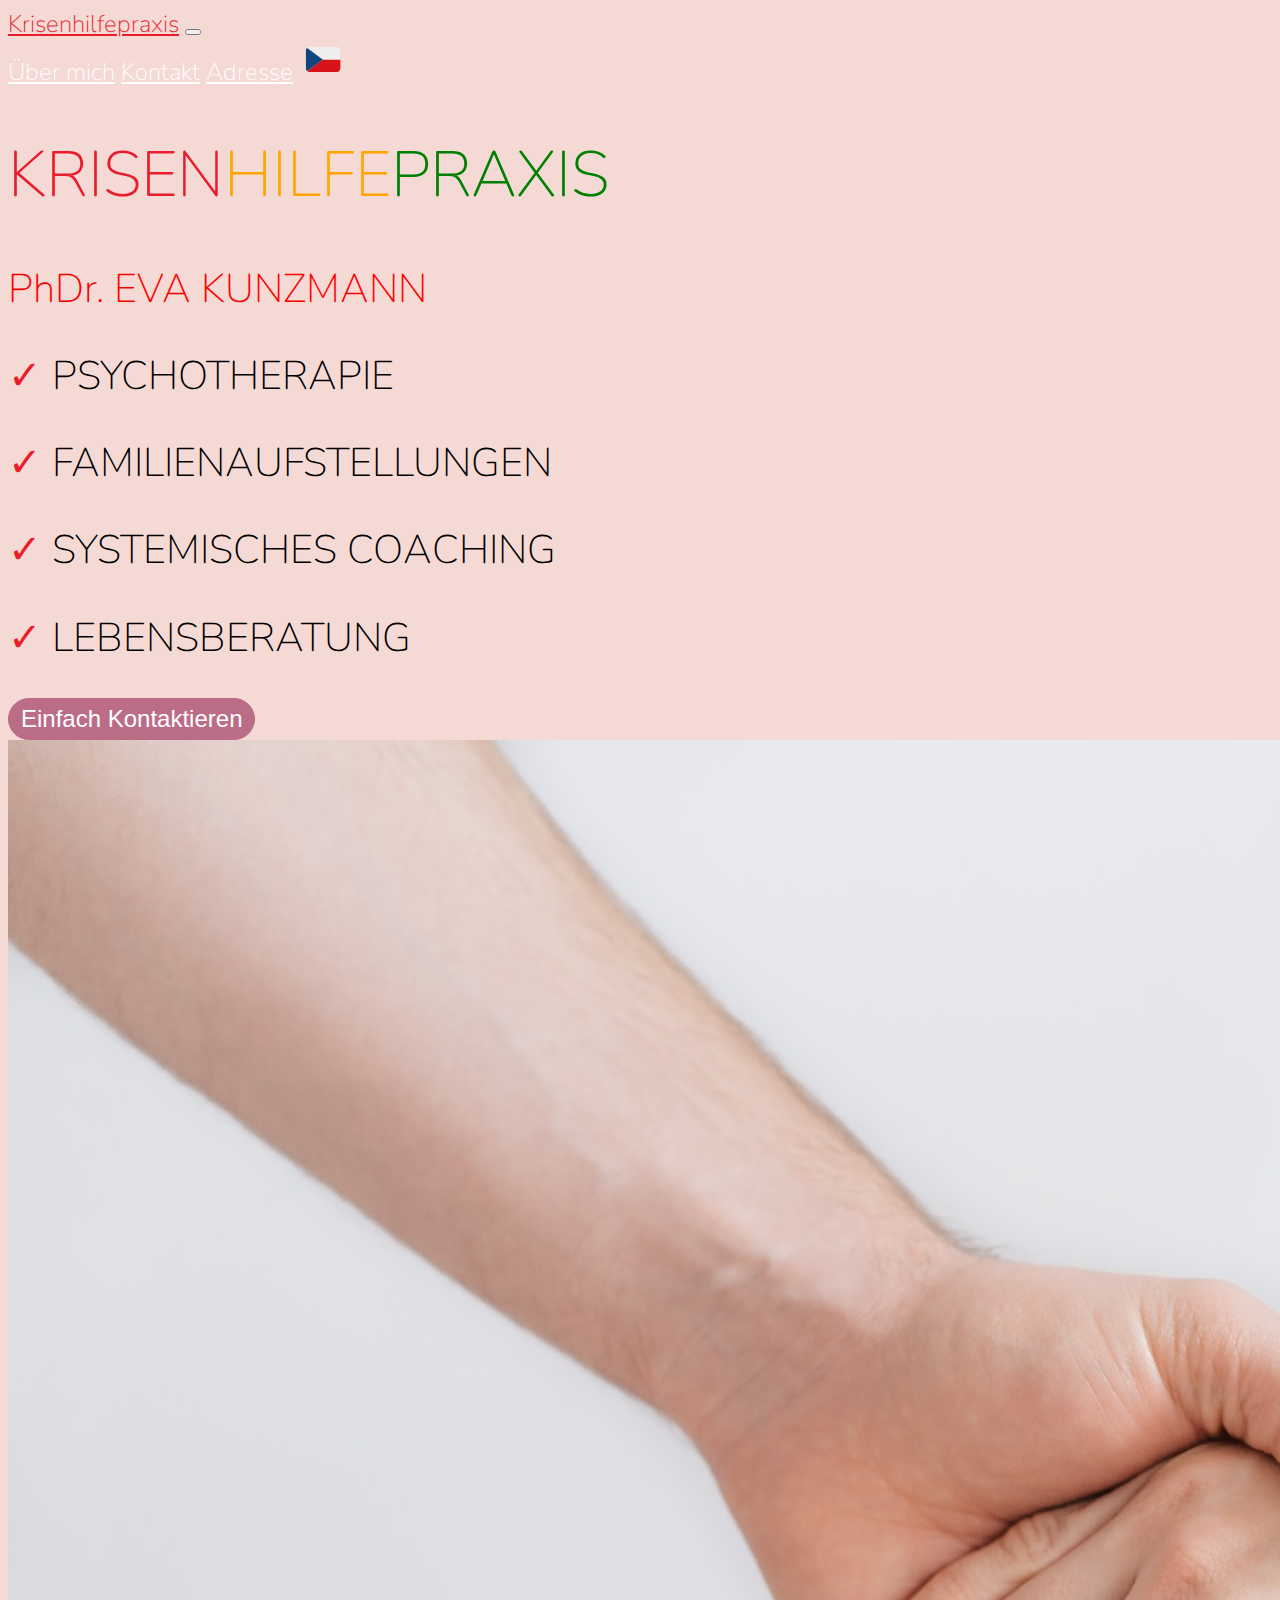
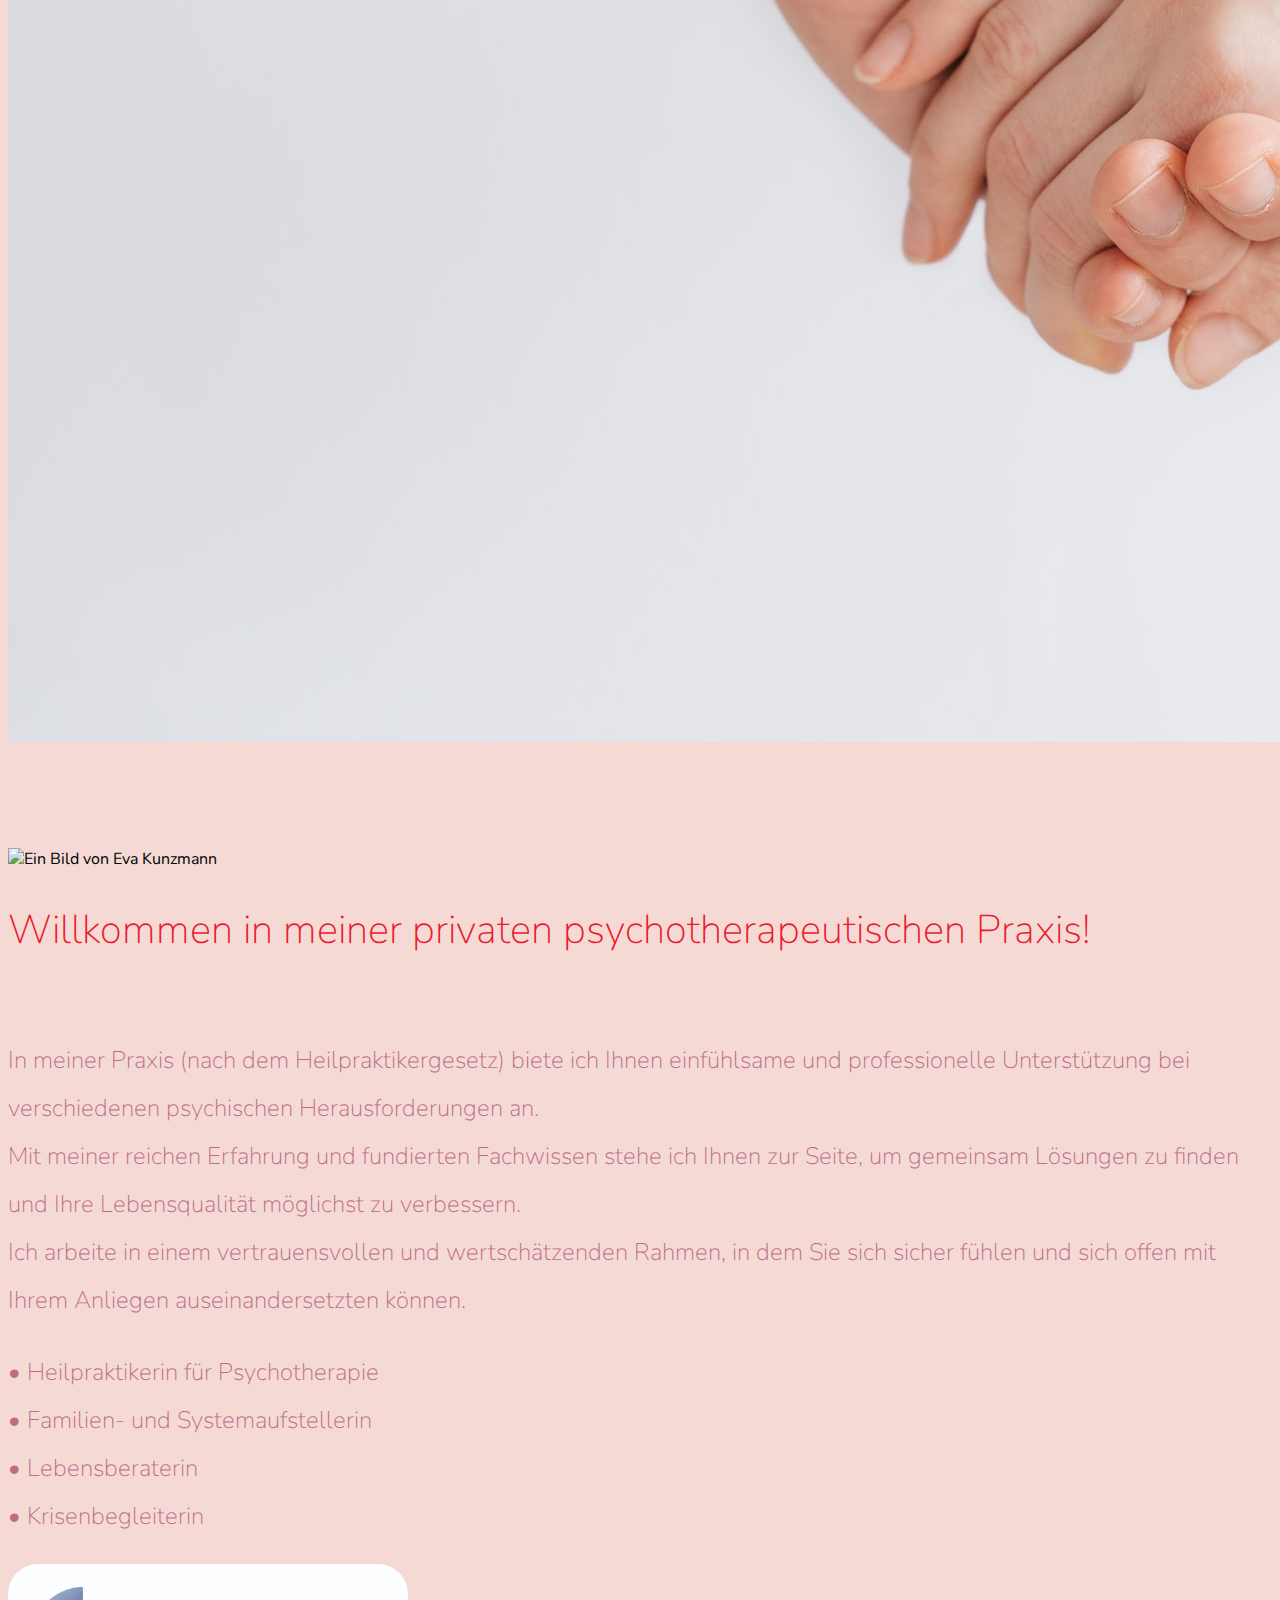
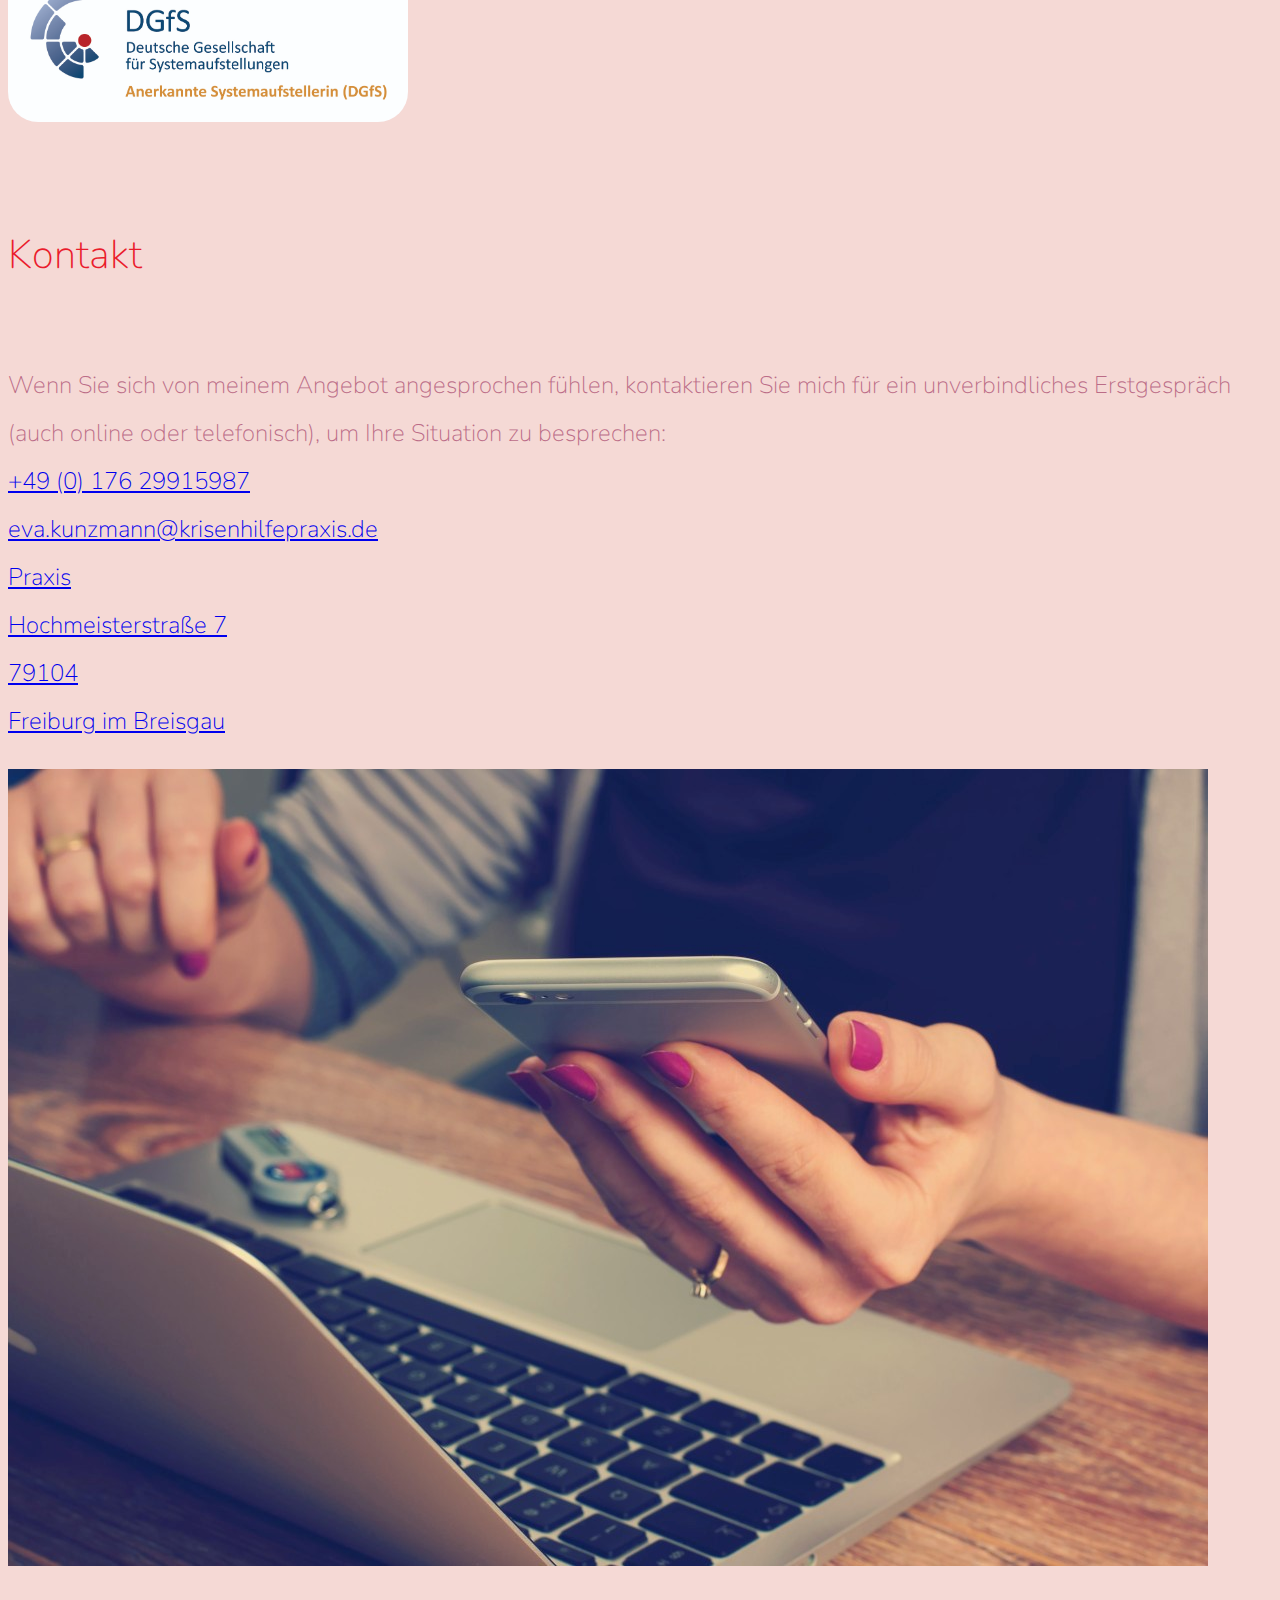
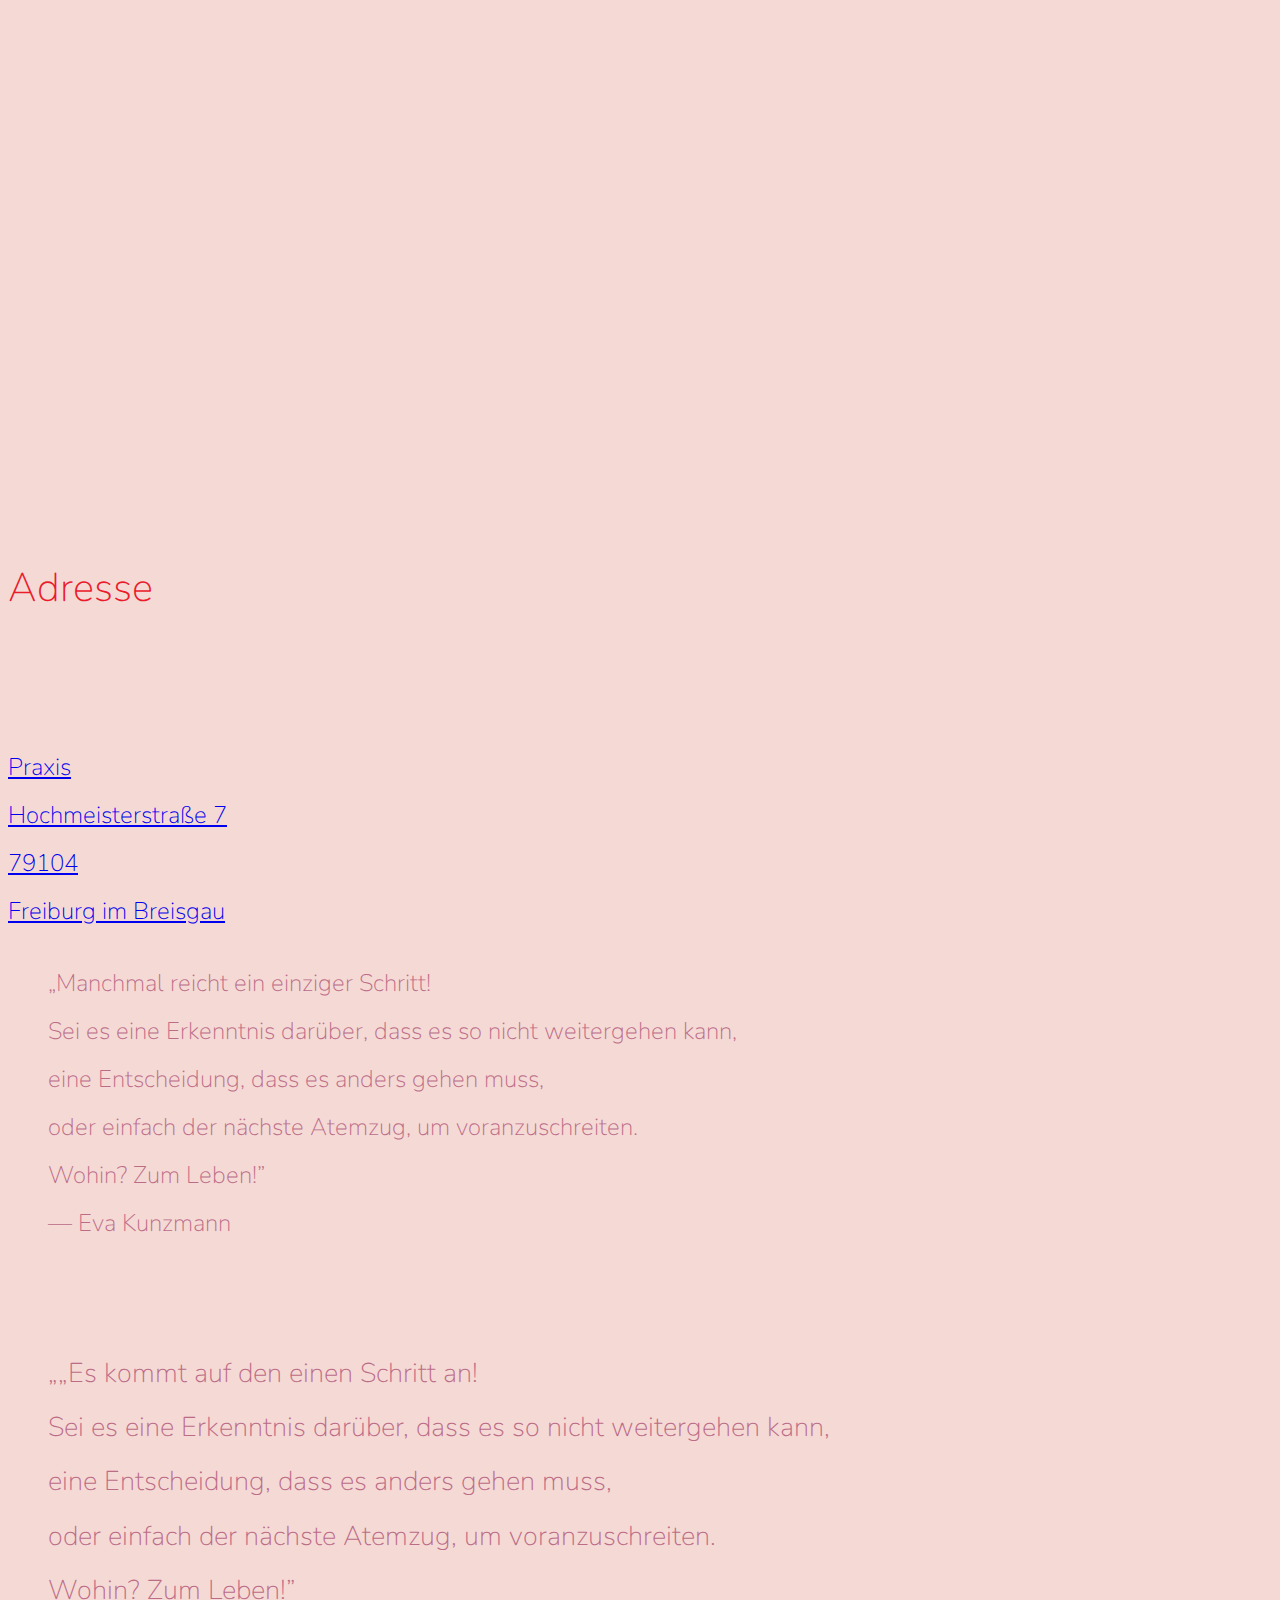
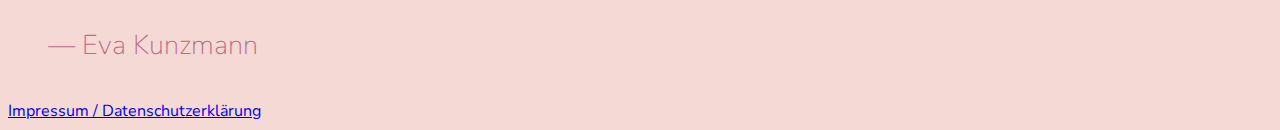
==== index.html @ b27ad245 "Update index.html" ====
<!doctype html>
<html lang="en">

<head>
    <!-- Required meta tags -->
    <meta charset="utf-8">
    <meta name="viewport" content="width=device-width, initial-scale=1, shrink-to-fit=no">

    <!-- Google Font -->
    <link href="https://fonts.googleapis.com/css?family=Nunito:200,300,400,700" rel="stylesheet">

    <!-- Bootstrap CSS -->
    <link rel="stylesheet" href="https://stackpath.bootstrapcdn.com/bootstrap/4.1.3/css/bootstrap.min.css"
        integrity="sha384-MCw98/SFnGE8fJT3GXwEOngsV7Zt27NXFoaoApmYm81iuXoPkFOJwJ8ERdknLPMO" crossorigin="anonymous">

    <!-- Custom CSS -->
    <link rel="stylesheet" href="/css/style.css">


    <title>Krisenhilfepraxis</title>
</head>

<body>

    <!-- Navigation Bar -->
    <nav id="mainNavbar" class="navbar navbar-dark navbar-expand-md py-0 fixed-top text-uppercase">
        <a href="#" class="navbar-brand">Krisenhilfepraxis</a>
        <button class="navbar-toggler" data-toggle="collapse" data-target="#navLinks" aria-label="Toggle navigation">
            <span class="navbar-toggler-icon"></span>
        </button>
        <div class="collapse navbar-collapse" id="navLinks">
            <div class="navbar-nav">
                <a href="#about" class="nav-link">Über mich</a>
                <a href="#kontakt" class="nav-link">Kontakt</a>
                <a href="#adresse" class="nav-link">Adresse</a>
                <!-- Inline Style -->
                <a href="/html/czech" class="nav-link" style="padding: 4.4px;">
                    <img src="/images/czechia-czech-republic-flag.svg" alt="">
                </a>
                <!-- <a href="https://krisenhilfepraxis.de/" class="nav-link">
                    <img src="/images/germany-flag.svg" alt="">
                </a> -->
            </div>
        </div>
    </nav>


    <!-- Hero - Section -->
    <section class="container-fluid px-0">
        <div class="row align-items-center">
            <!-- Text -->
            <div class="col-lg-6">
                <div id="hero" class="text-white text-center d-none d-lg-block mt-5">
                    <h1><span id="krisen">Krisen</span><span id="hilfe">Hilfe</span><span id="praxis">Praxis</span></h1>
                    <!-- XXXXXXXXXXXX Inline Style XXXXXXXXXXXXXXXX -->
                    <h2 class="pt-4 mb-0" style="color:red;">P<span style="text-transform: lowercase;">h</span>D<span
                            style="text-transform: lowercase;">r</span>. Eva Kunzmann</h2>
                    <h2 class="mt-4"><span id="red">✓</span> Psychotherapie</h2>
                    <h2><span id="red">✓</span> Familienaufstellungen</h2>
                    <h2><span id="red">✓</span> Systemisches Coaching</h2>
                    <h2><span id="red">✓</span> Lebensberatung</h2>
                    <a href="#kontakt"><button type="button" class="mt-3">Einfach Kontaktieren</button></a>
                </div>
            </div>
            <!-- Image -->
            <div class="col-lg-6 px-0">
                <img class="img-fluid" src="images/hands.jpg" alt="Ein bild von zwei Händen die sich verschrenken"
                    aria-hidden="true">
            </div>
        </div>
    </section>


    <section class="container-fluid px-0">

        <!-- About - Section -->
        <div id="about" class="about row align-items-center content">
            <!-- Image -->
            <div class="col-md-6 order-2 order-md-1 px-0">
                <img class="img-fluid" src="images/mama_hlava.jpg" alt="Ein Bild von Eva Kunzmann" aria-hidden="true">
            </div>
            <!-- Text -->
            <div class="col-md-6 text-center order-1 order-md-2">
                <div class="row justify-content-center">
                    <div class="col-10 col-lg-8 blurb mb-5 mb-md-0">
                        <h2>Willkommen in meiner privaten psychotherapeutischen Praxis!</h2>
                        <img src="imgs/lolli_icon.png" alt="" class="d-none d-lg-inline">
                        <p class="lead">
                            In meiner Praxis (nach dem Heilpraktikergesetz) biete ich Ihnen einfühlsame und
                            professionelle Unterstützung bei verschiedenen psychischen Herausforderungen an.
                            <br>
                            Mit meiner reichen Erfahrung und fundierten Fachwissen stehe ich Ihnen zur Seite, um
                            gemeinsam Lösungen zu finden und Ihre Lebensqualität möglichst zu verbessern.
                            <br>
                            Ich arbeite in einem vertrauensvollen und wertschätzenden Rahmen, in dem Sie sich sicher
                            fühlen und sich offen mit Ihrem Anliegen auseinandersetzten können.
                            <!-- Hier finden Sie ganzheitliche psychosoziale Lebenshilfe und lösungsorientierte Ansätze, wenn Sie sich in
                            einer Krisensituation oder in einer Lebenskrise befinden. -->
                            <br>
                        <div class="pokoj text-left">
                            &#8226 Heilpraktikerin für Psychotherapie
                            <br>
                            &#8226 Familien- und Systemaufstellerin
                            <br>
                            &#8226 Lebensberaterin
                            <br>
                            &#8226 Krisenbegleiterin
                        </div>

                        </p>
                        <a href="https://systemaufstellung.com/systemaufsteller/phdr-eva-kunzmann" target="_blank"
                            rel="noopener norefererrer"><img class="dgfs img-fluid" src="images/dgfs.jpg" alt=""></a>
                    </div>
                </div>
            </div>
        </div>

        <!-- Kontakt -->
        <div id="kontakt" class="row align-items-center content">
            <!-- Text -->
            <div class="col-md-6 text-center">
                <div class="row justify-content-center">
                    <div class="col-10 col-lg-8 blurb mb-5 mb-md-0">
                        <h2>Kontakt</h2>
                        <img src="imgs/lolli_icon.png" alt="" class="d-none d-lg-inline">
                        <p class="lead">
                            Wenn Sie sich von meinem Angebot angesprochen fühlen, kontaktieren Sie mich für ein
                            unverbindliches Erstgespräch (auch online oder telefonisch), um Ihre Situation zu
                            besprechen:
                            <br>
                            <a href="tel:017629915987">+49 (0) 176 29915987</a>
                            <br>
                            <a href="mailto:eva.kunzmann@krisenhilfepraxis.de">eva.kunzmann@krisenhilfepraxis.de</a>
                            <br>
                            <a class="mannheim d-block d-sm-none p-3" style="line-height: 1.5;" target="_blank"
                                rel="noopener norefererrer"
                                href="https://maps.app.goo.gl/FZG4gWLov16VW7R68">
                                Praxis <br> Hochmeisterstraße 7 <br> 79104 <br> Freiburg im Breisgau</a>

                        </p>
                    </div>
                </div>
            </div>
            <!-- Image -->
            <div class="col-md-6 px-0">
                <img src="images/contact.jpg" alt="Ein Bild von einer Frau, die zum Händy greift" class="img-fluid"
                    aria-hidden="true">
            </div>
        </div>

        <!-- Anfahrt -->
        <div id="adresse" class="row align-items-center content">
            <!-- Map -->
            <iframe src="https://www.google.com/maps/embed?pb=!1m18!1m12!1m3!1d410.38100545886977!2d7.860674127569003!3d47.9992937093416!2m3!1f0!2f0!3f0!3m2!1i1024!2i768!4f13.1!3m3!1m2!1s0x47911c91c986707f%3A0x2530b338cb1082c6!2sHochmeisterstra%C3%9Fe%207!5e0!3m2!1sfr!2sde!4v1703937329642!5m2!1sfr!2sde" width="600" height="450" style="border:0;" allowfullscreen="" loading="lazy" referrerpolicy="no-referrer-when-downgrade"></iframe>
            <!-- Text -->
            <div class="col-md-6 text-center order-1 order-md-2">
                <div class="row justify-content-center">
                    <div class="col-10 col-lg-8 blurb mb-md-0">
                        <h2 class="d-none d-sm-block m-0">Adresse</h2>

                        <img src="imgs/lolli_icon.png" alt="" class="d-none d-lg-inline">
                        <p class="lead d-none d-sm-block">
                            <br>
                            <a class="mannheim" target="_blank" rel="noopener norefererrer"
                                href="https://maps.app.goo.gl/FZG4gWLov16VW7R68">
                                Praxis<br>
                                Hochmeisterstraße
                                7 <br> 79104 <br> Freiburg im Breisgau</a>
                        </p>
                        <blockquote class="d-block d-sm-none padding blockquote text-center">
                            <p>&#8222Manchmal reicht ein einziger Schritt! <br> Sei es eine Erkenntnis darüber, dass es
                                so nicht weitergehen
                                kann, <br> eine Entscheidung, dass es anders gehen muss, <br> oder einfach der nächste
                                Atemzug, um voranzuschreiten. <br>
                                Wohin? Zum Leben!&#8221<br>
                                <span class="text-muted">— Eva Kunzmann</span>
                            </p>
                        </blockquote>
                    </div>
                </div>
            </div>
        </div>
    </section>

    <!-- Blockquote -->
    <blockquote class="d-none d-sm-block padding blockquote text-center">
        <p>&#8222„Es kommt auf den einen Schritt an! <br> Sei es eine Erkenntnis darüber, dass es so nicht weitergehen
            kann, <br> eine Entscheidung, dass es anders gehen muss, <br> oder einfach der nächste Atemzug, um voranzuschreiten. <br>
            Wohin? Zum Leben!&#8221<br>
            <span class="text-muted">— Eva Kunzmann</span>
        </p>
    </blockquote>

    <!-- Impressum / Datenschutzerklärung -->
    <div class="row text-center mb-4">
        <div class="col-12 px-0"><a href="/html/impressum">Impressum / Datenschutzerklärung</a></div>
    </div>

    <script src="https://code.jquery.com/jquery-3.3.1.slim.min.js"
        integrity="sha384-q8i/X+965DzO0rT7abK41JStQIAqVgRVzpbzo5smXKp4YfRvH+8abtTE1Pi6jizo"
        crossorigin="anonymous"></script>
    <script src="https://cdn.jsdelivr.net/npm/popper.js@1.14.3/dist/umd/popper.min.js"
        integrity="sha384-ZMP7rVo3mIykV+2+9J3UJ46jBk0WLaUAdn689aCwoqbBJiSnjAK/l8WvCWPIPm49"
        crossorigin="anonymous"></script>
    <script src="https://cdn.jsdelivr.net/npm/bootstrap@4.1.3/dist/js/bootstrap.min.js"
        integrity="sha384-ChfqqxuZUCnJSK3+MXmPNIyE6ZbWh2IMqE241rYiqJxyMiZ6OW/JmZQ5stwEULTy"
        crossorigin="anonymous"></script>
    <script src="/script.js"></script>
</body>

</html>
---- css/style.css ----
/* Universal */
html {
    scroll-behavior: smooth;

}

body {
    background: #f5d9d5;
    font-family: "Nunito", sans-serif;
}

.content {
    margin-top: 100px;
    margin-bottom: 100px;
}

#red {
    color: #EA1C2C;
}


.blurb h2 {
    color: #EA1C2C;
    font-weight: 100;
    font-size: 2.5rem;
}
.pokoj,
.blurb p,
blockquote p {
    /* color: #f498b8; */
    color: #bb6c87;
    font-weight: 100;
    font-size: 1.5rem;
    line-height: 2;
}


/* Navigationbar */
#mainNavbar {
    font-size: 1.5rem;
    font-weight: 100;
}

#mainNavbar .nav-link {
    color: white;
}

#mainNavbar .nav-link:hover {
    color: #EA1C2C;
}

#mainNavbar .navbar-brand {
    color: #EA1C2C;
    font-size: 1.5rem;
}

/* Hero - Section */
#hero {
    text-transform: uppercase;
}

#hero h1 {
    font-weight: 100;
    font-size: 4rem;
}

#hero h2 {
    font-weight: 100;
    font-size: 2.5rem;
}

#krisen {
    color: #EA1C2C;
}

#hilfe {
    color: orange;
}

#praxis {
    color: green;
}

#hero button {
    color: #fff;
    font-size: 1.5rem;
    padding: 6px 12px;

    border-radius: 35px;
    border: 1px solid #bb6c87;
    background-color: #bb6c87;
    cursor: pointer;
    transition: all ease-in-out 200ms;
}

#hero button:hover {
    background-color: #b06782;
}

#hero button:focus {
    outline: none;
}

/* About - Section */
.about ul {
    list-style-type: none;
}

.dgfs {
    max-width: 400px;
    border-radius: 30px;
}

/* Kontakt */
.kontakt a {
    color: #007BFF;
    line-height: 1.5;
}

.mannheim {
    line-height: 1;
}

.mannheim:hover {
    color: #6610f2;
}

/* Blockquote */
blockquote p {
    font-size: 1.7rem;
}

/* Other */
.navbar.scrolled {
    background-color: #dec0de;
    transition: background-color 500ms;
}

@media (max-width: 1200px) {
    .blurb h2 {
        font-size: 2rem;
    }

    .navbar {
        background-color: #dec0de;
    }

    #headingGroup h1 {
        font-weight: 100;
        font-size: 3rem;
    }



    .dgfs {
        max-width: 230px;
        border-radius: 15px;
    }

    #kontakt a {
        font-size: 1.25rem
    }

    blockquote p {
        font-size: 1.5rem;
    }

}
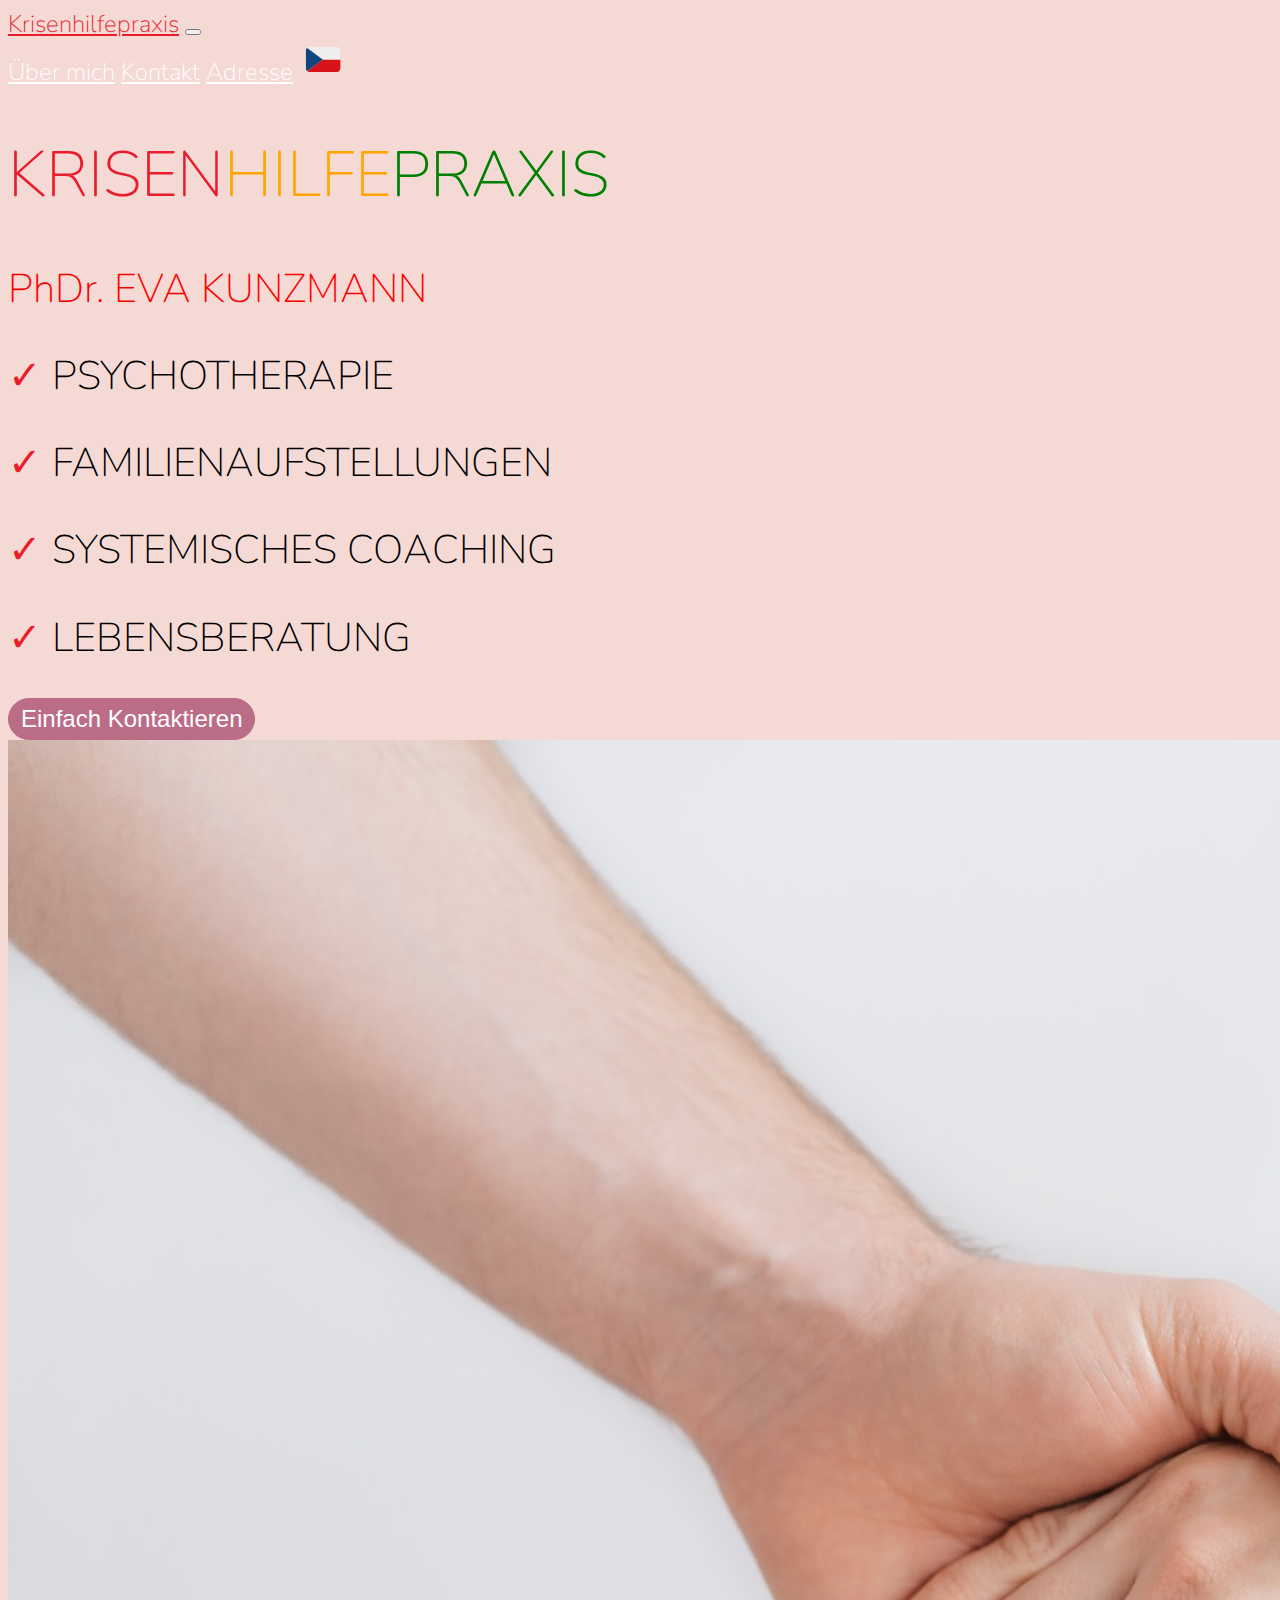
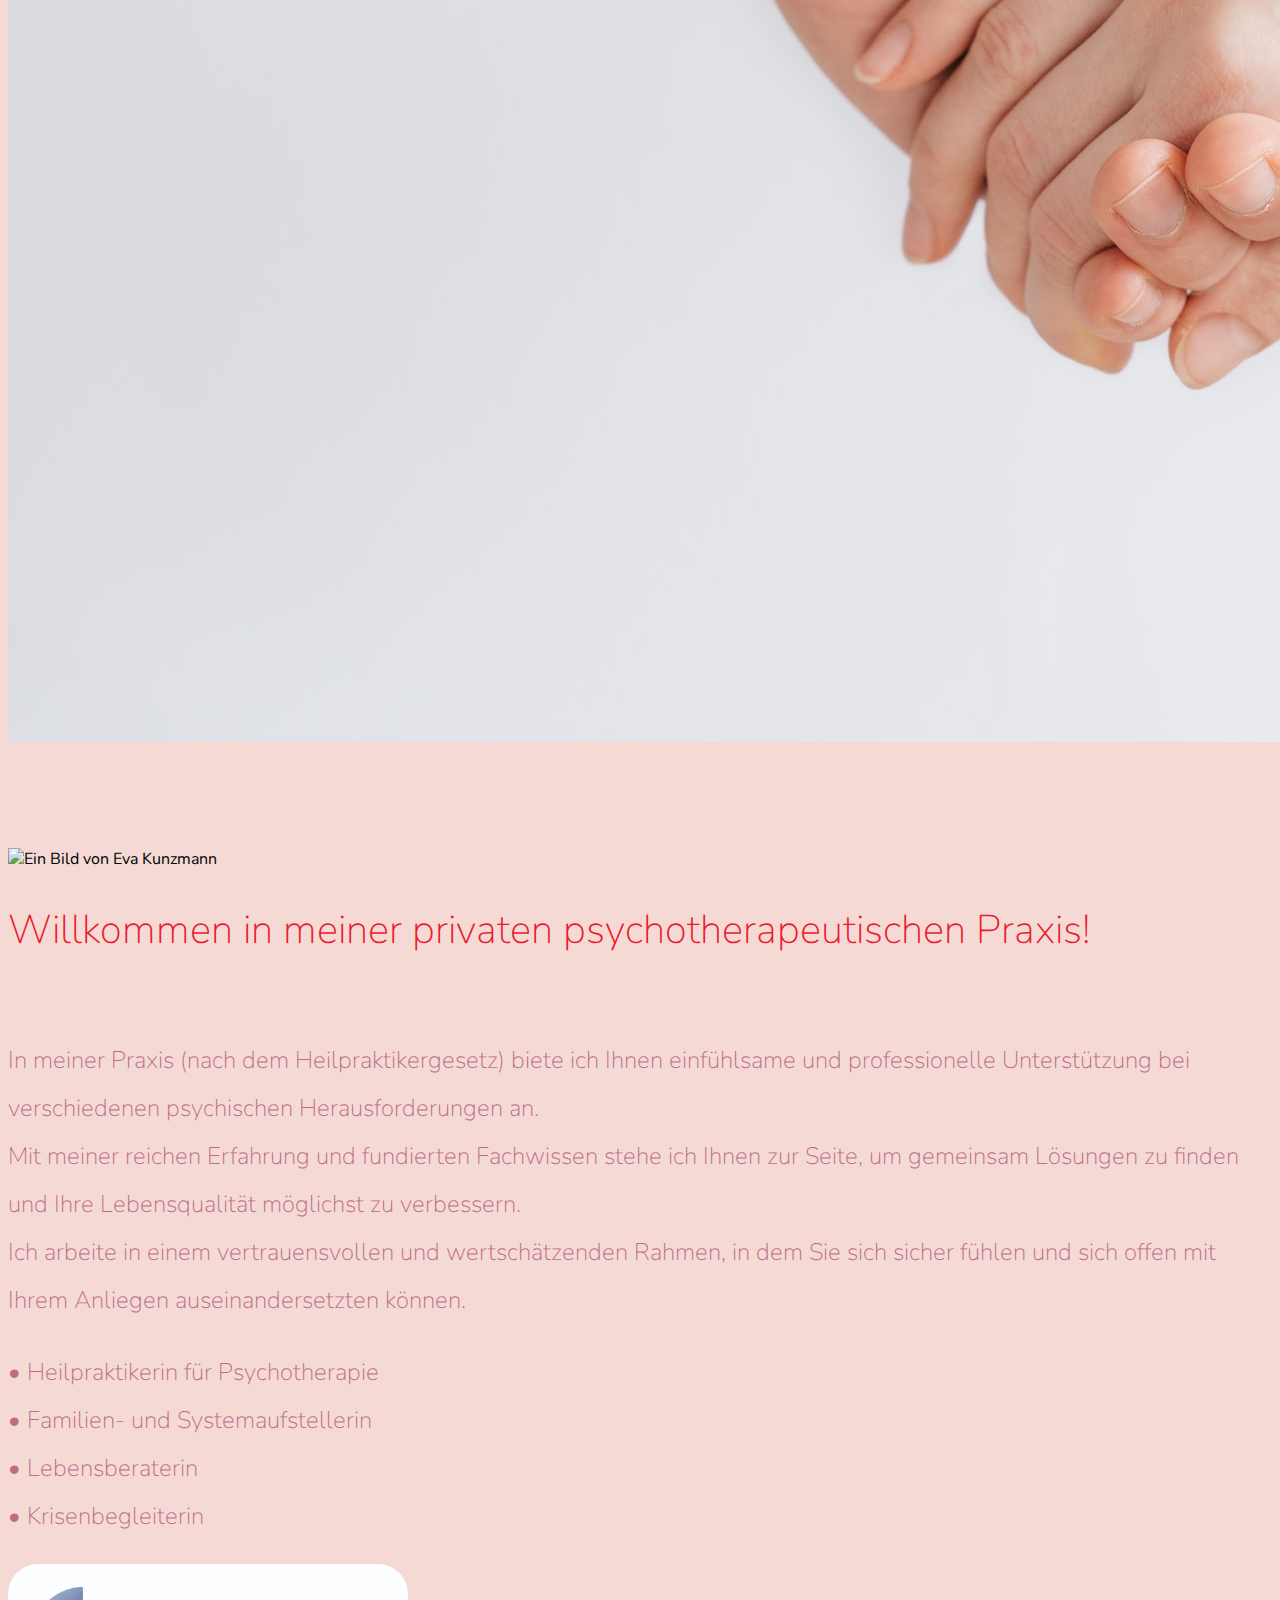
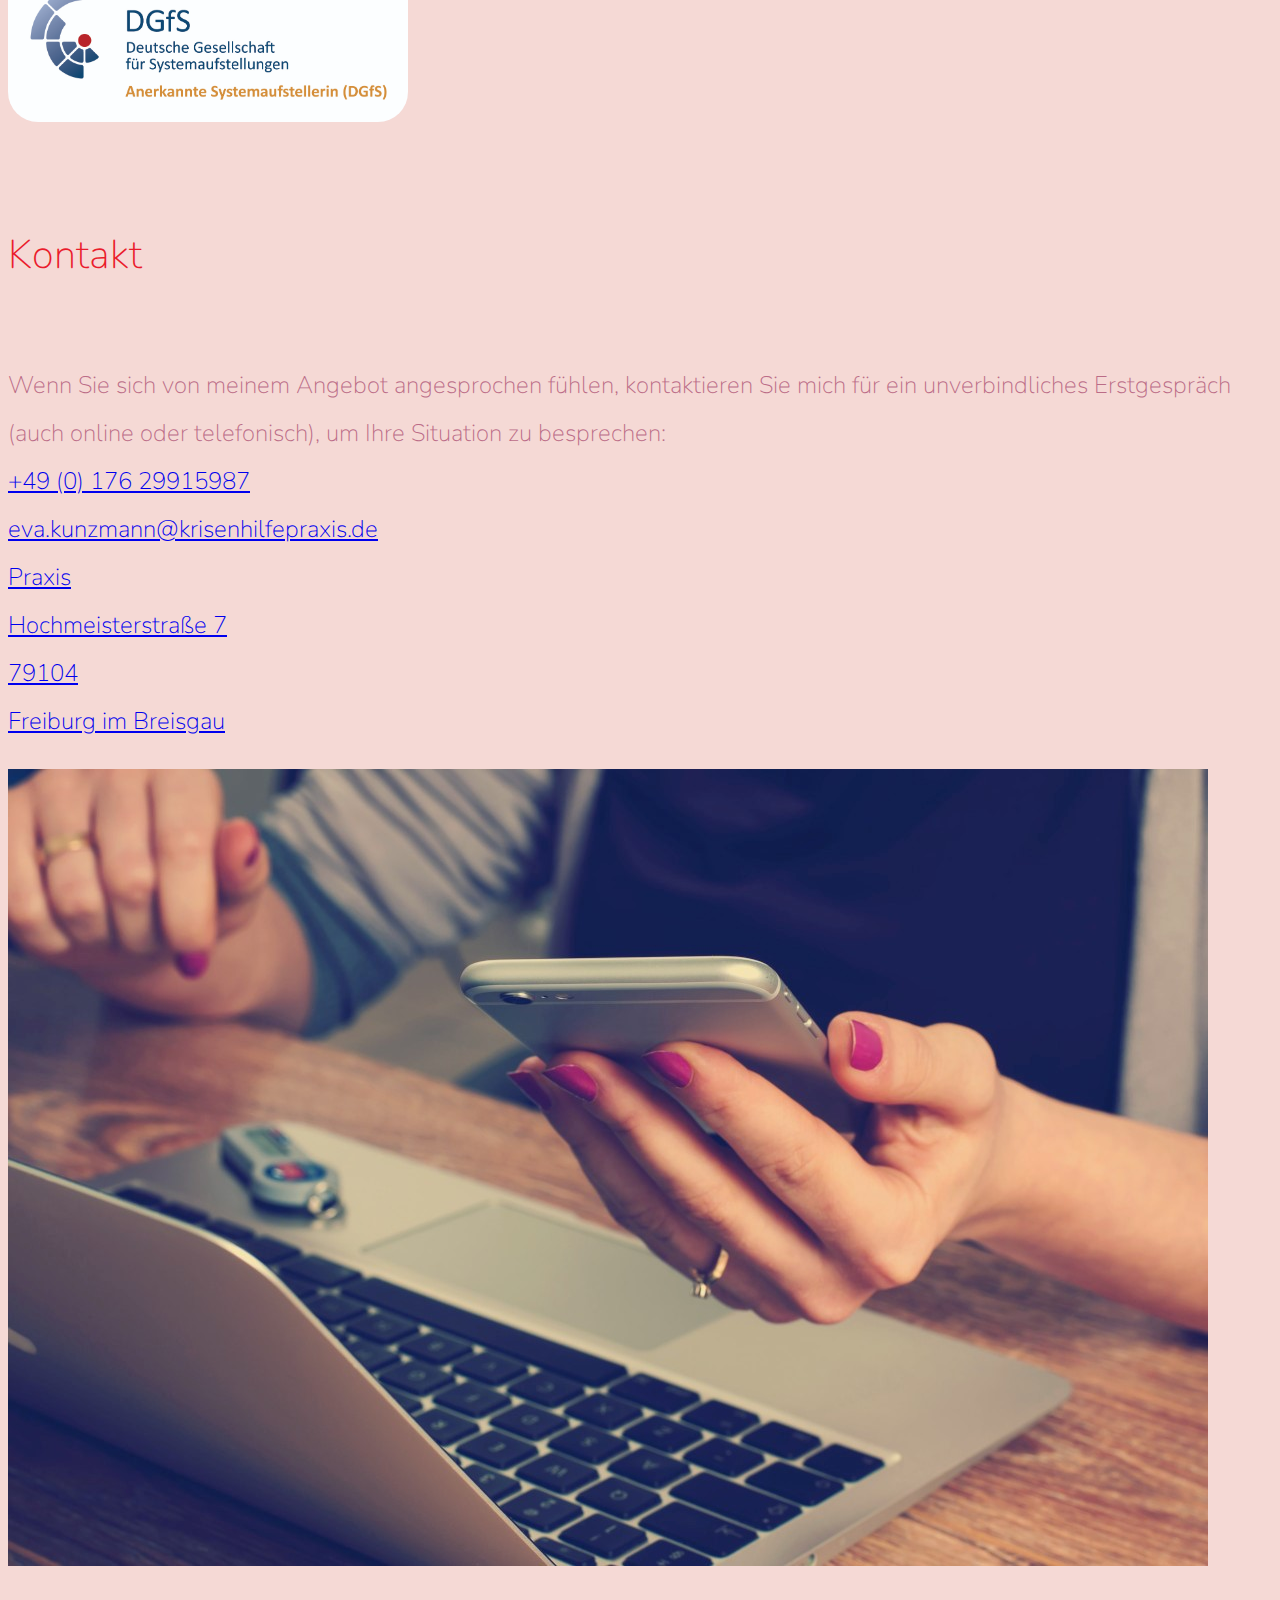
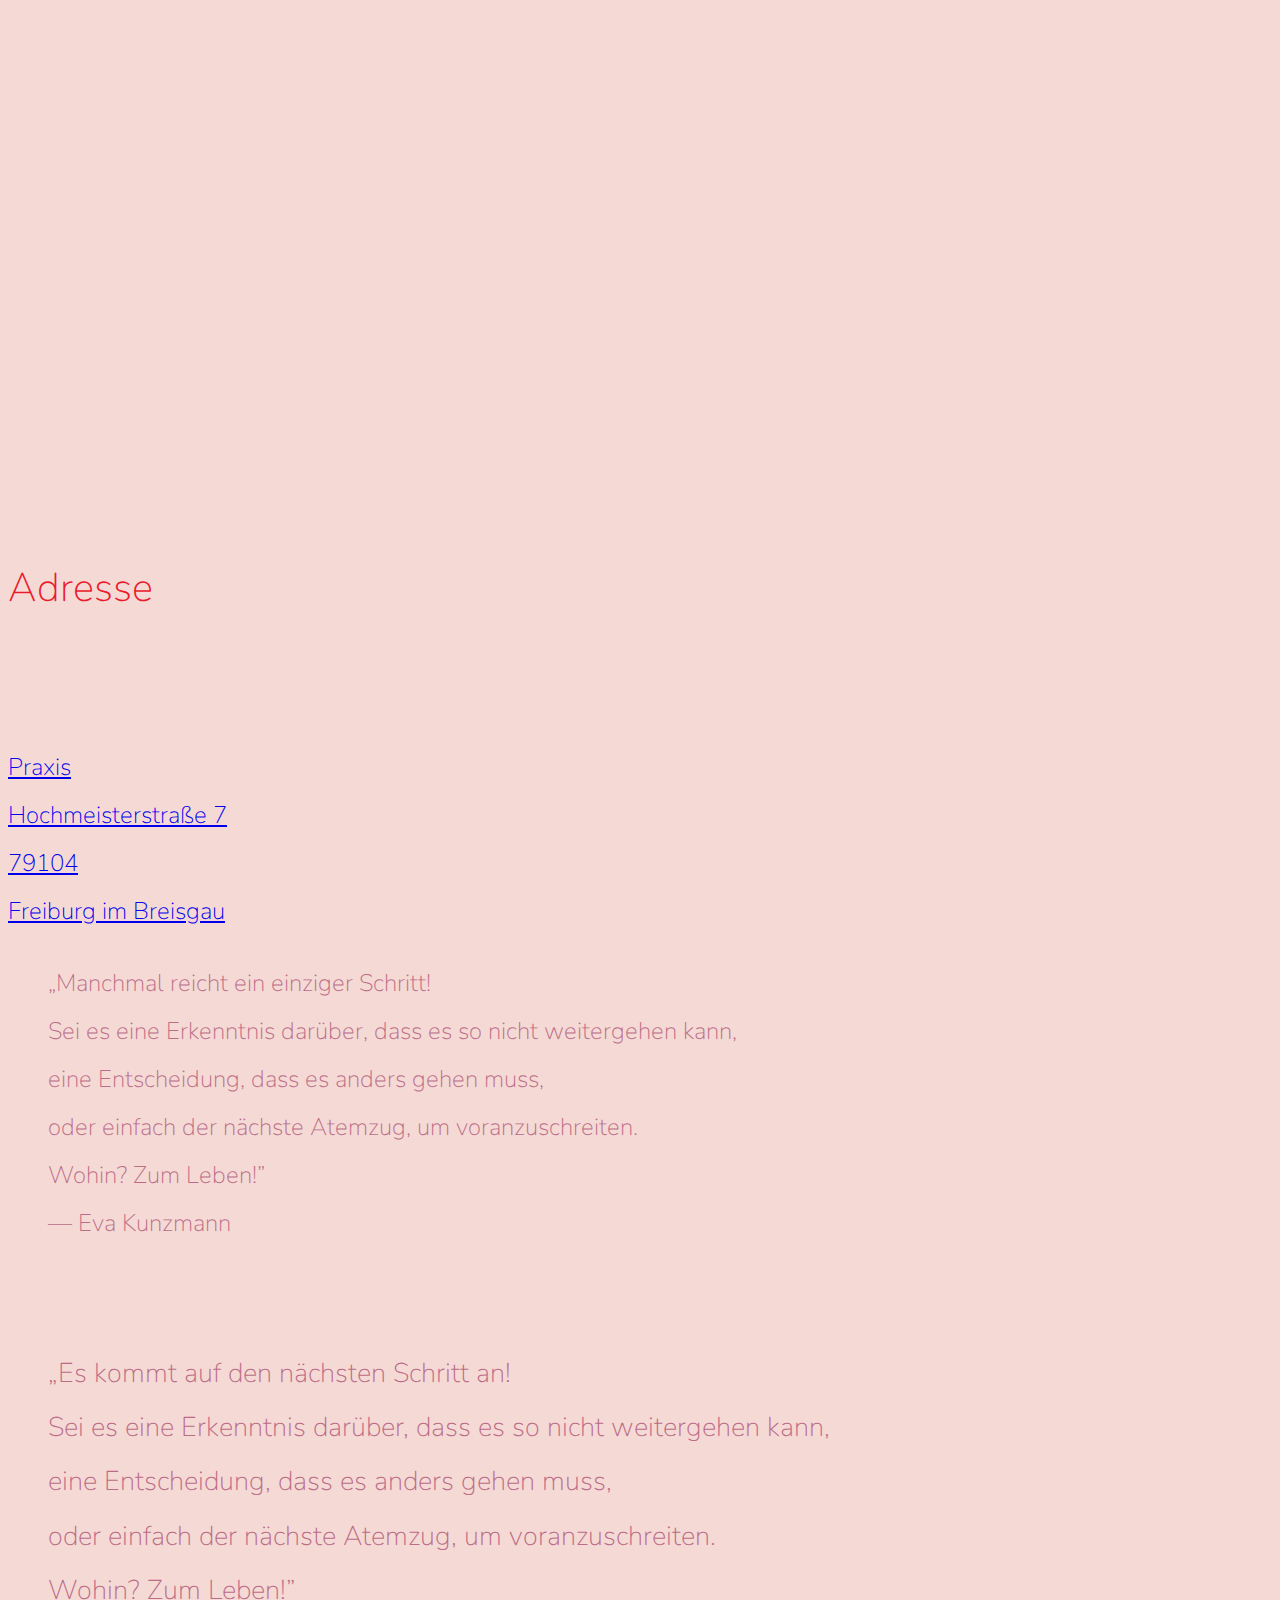
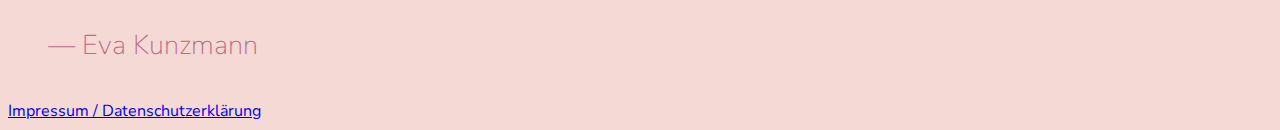
==== commit 29c076a2: "Update index.html" ====
--- a/index.html
+++ b/index.html
@@ -184,7 +184,7 @@
 
     <!-- Blockquote -->
     <blockquote class="d-none d-sm-block padding blockquote text-center">
-        <p>&#8222„Es kommt auf den einen Schritt an! <br> Sei es eine Erkenntnis darüber, dass es so nicht weitergehen
+        <p>&#8222Es kommt auf den nächsten Schritt an! <br> Sei es eine Erkenntnis darüber, dass es so nicht weitergehen
             kann, <br> eine Entscheidung, dass es anders gehen muss, <br> oder einfach der nächste Atemzug, um voranzuschreiten. <br>
             Wohin? Zum Leben!&#8221<br>
             <span class="text-muted">— Eva Kunzmann</span>
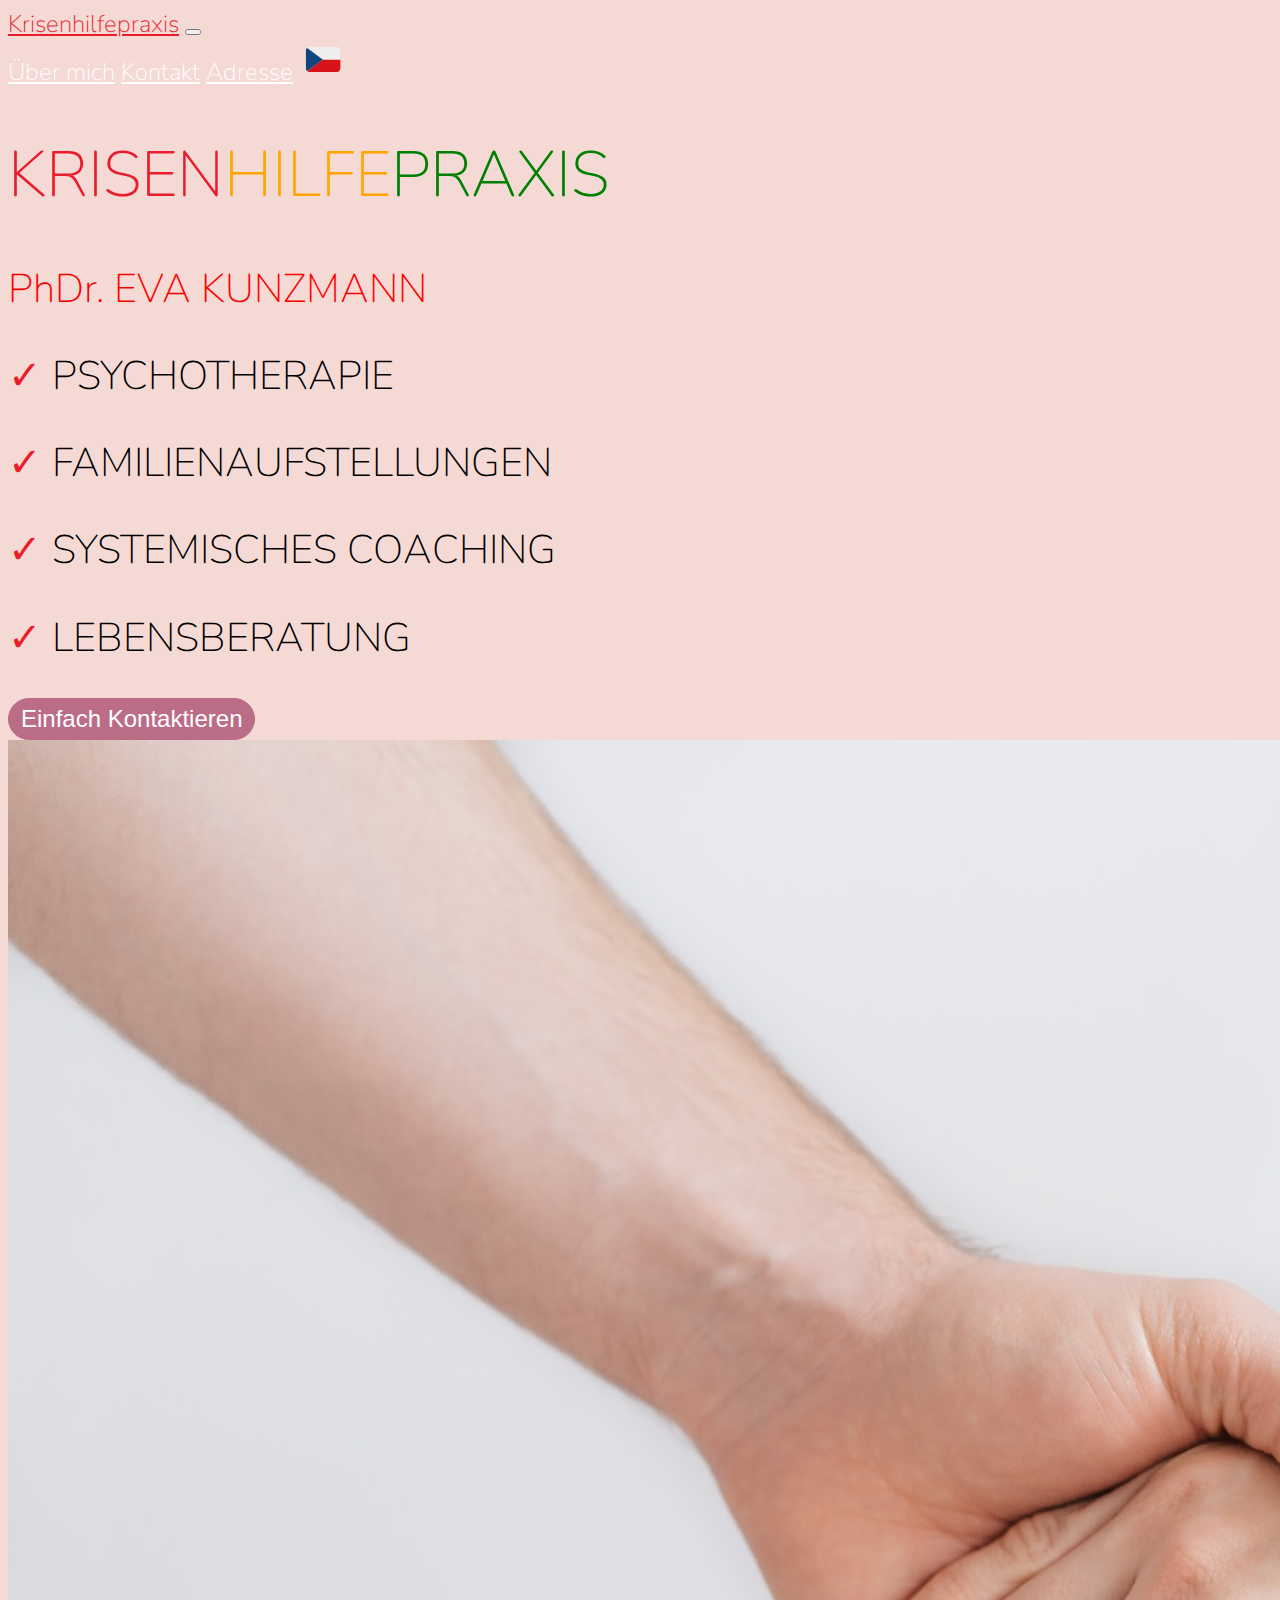
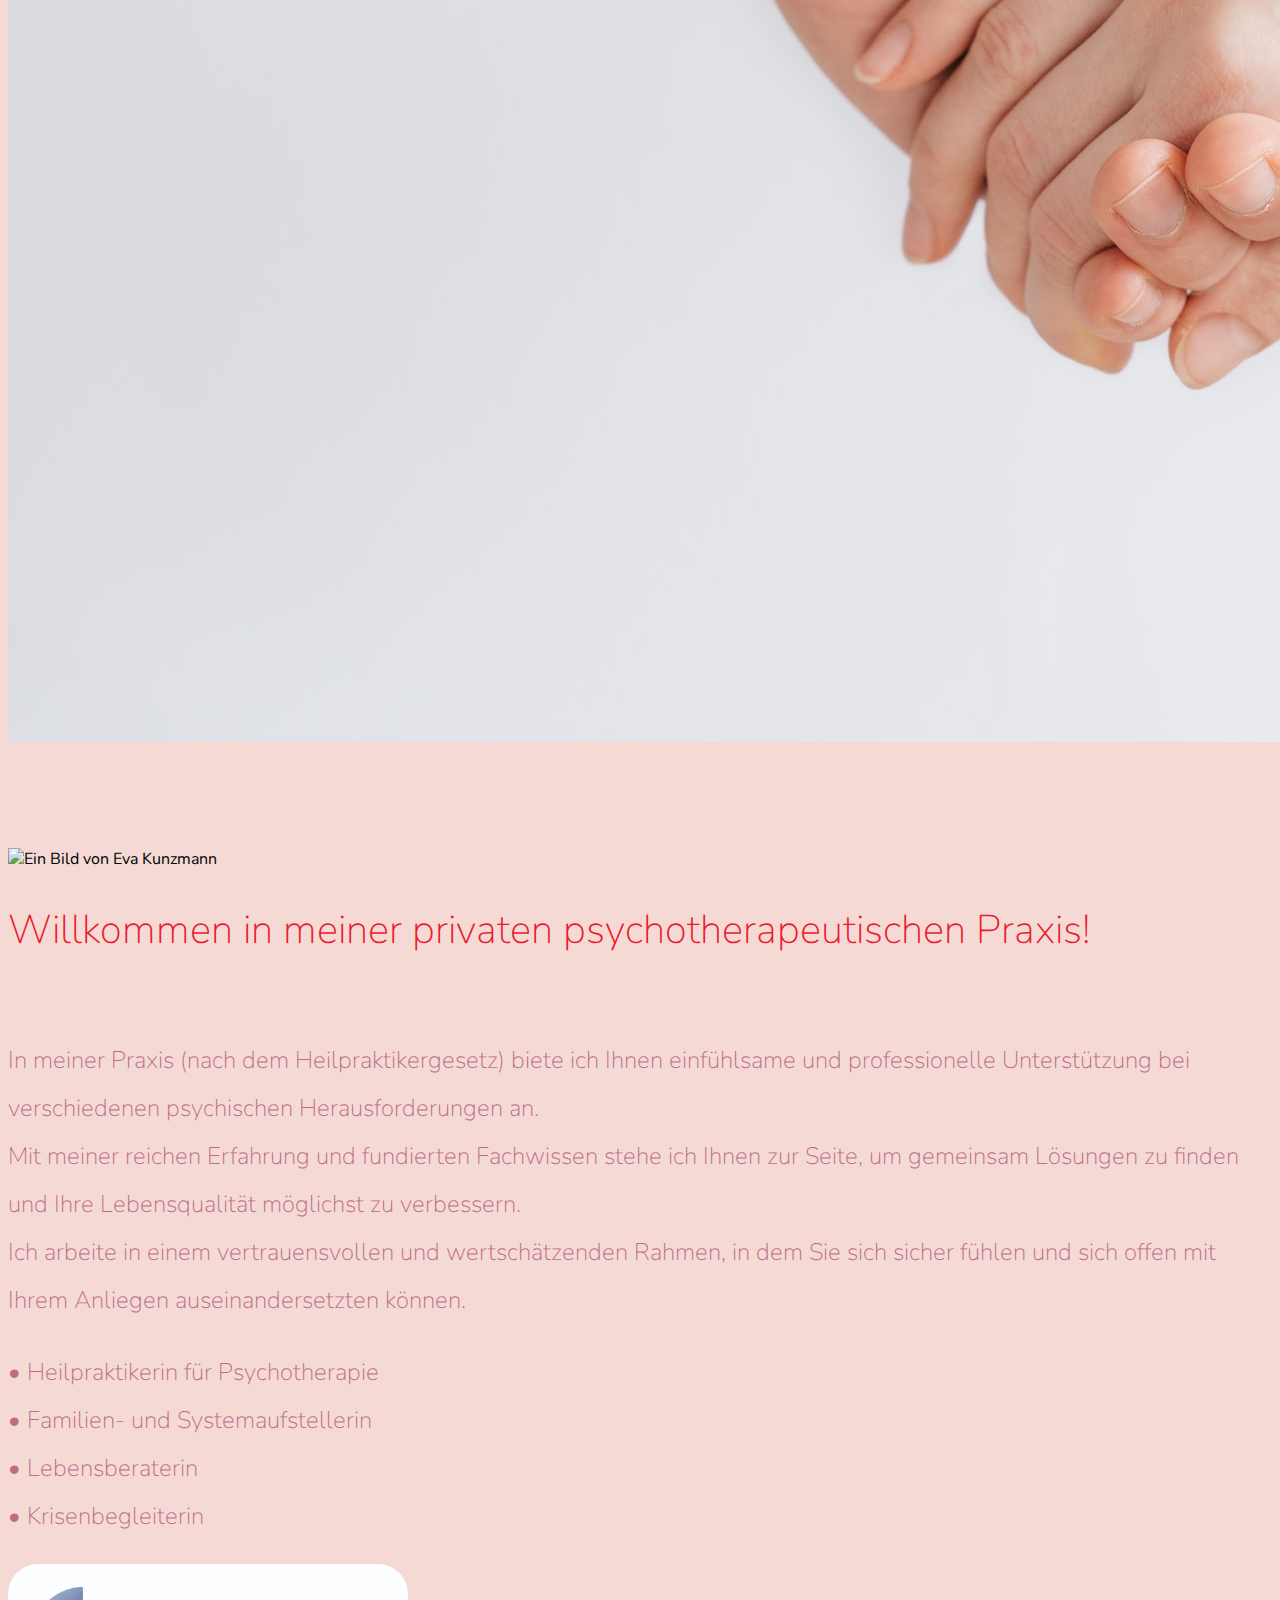
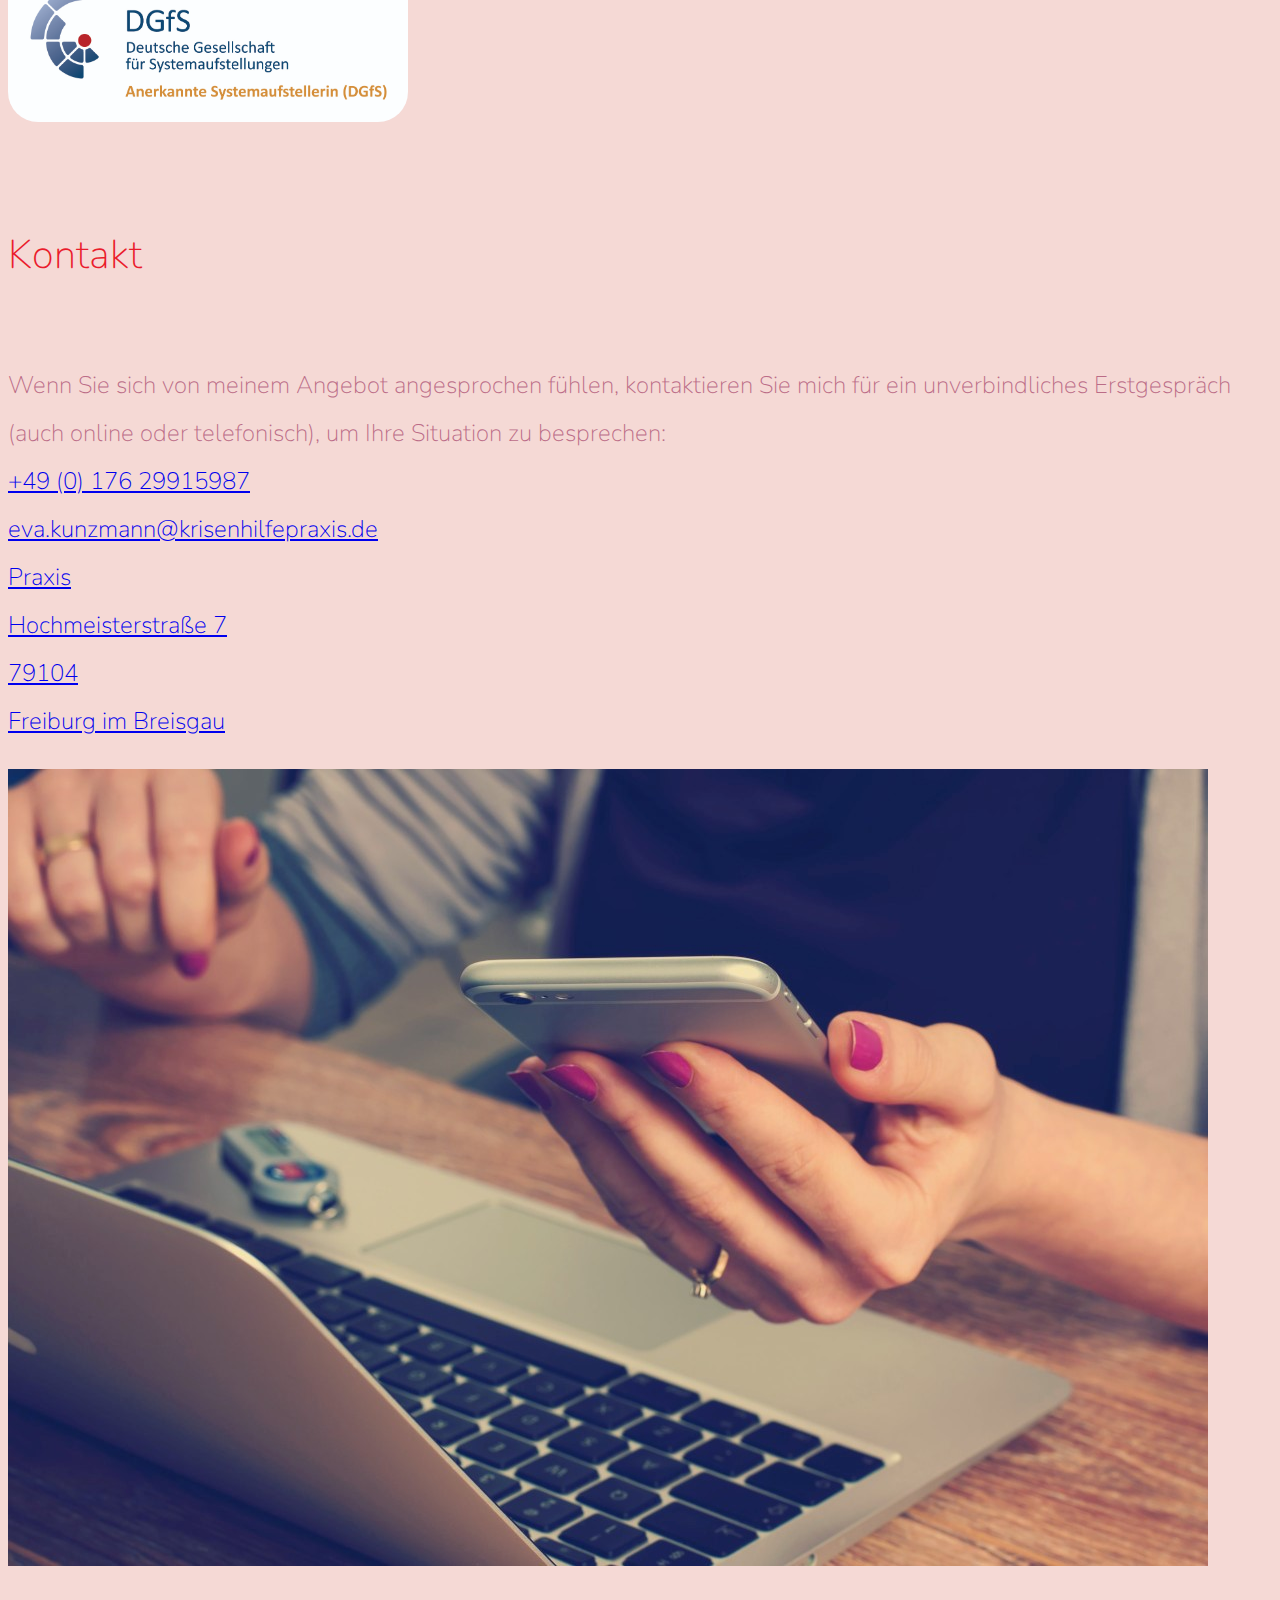
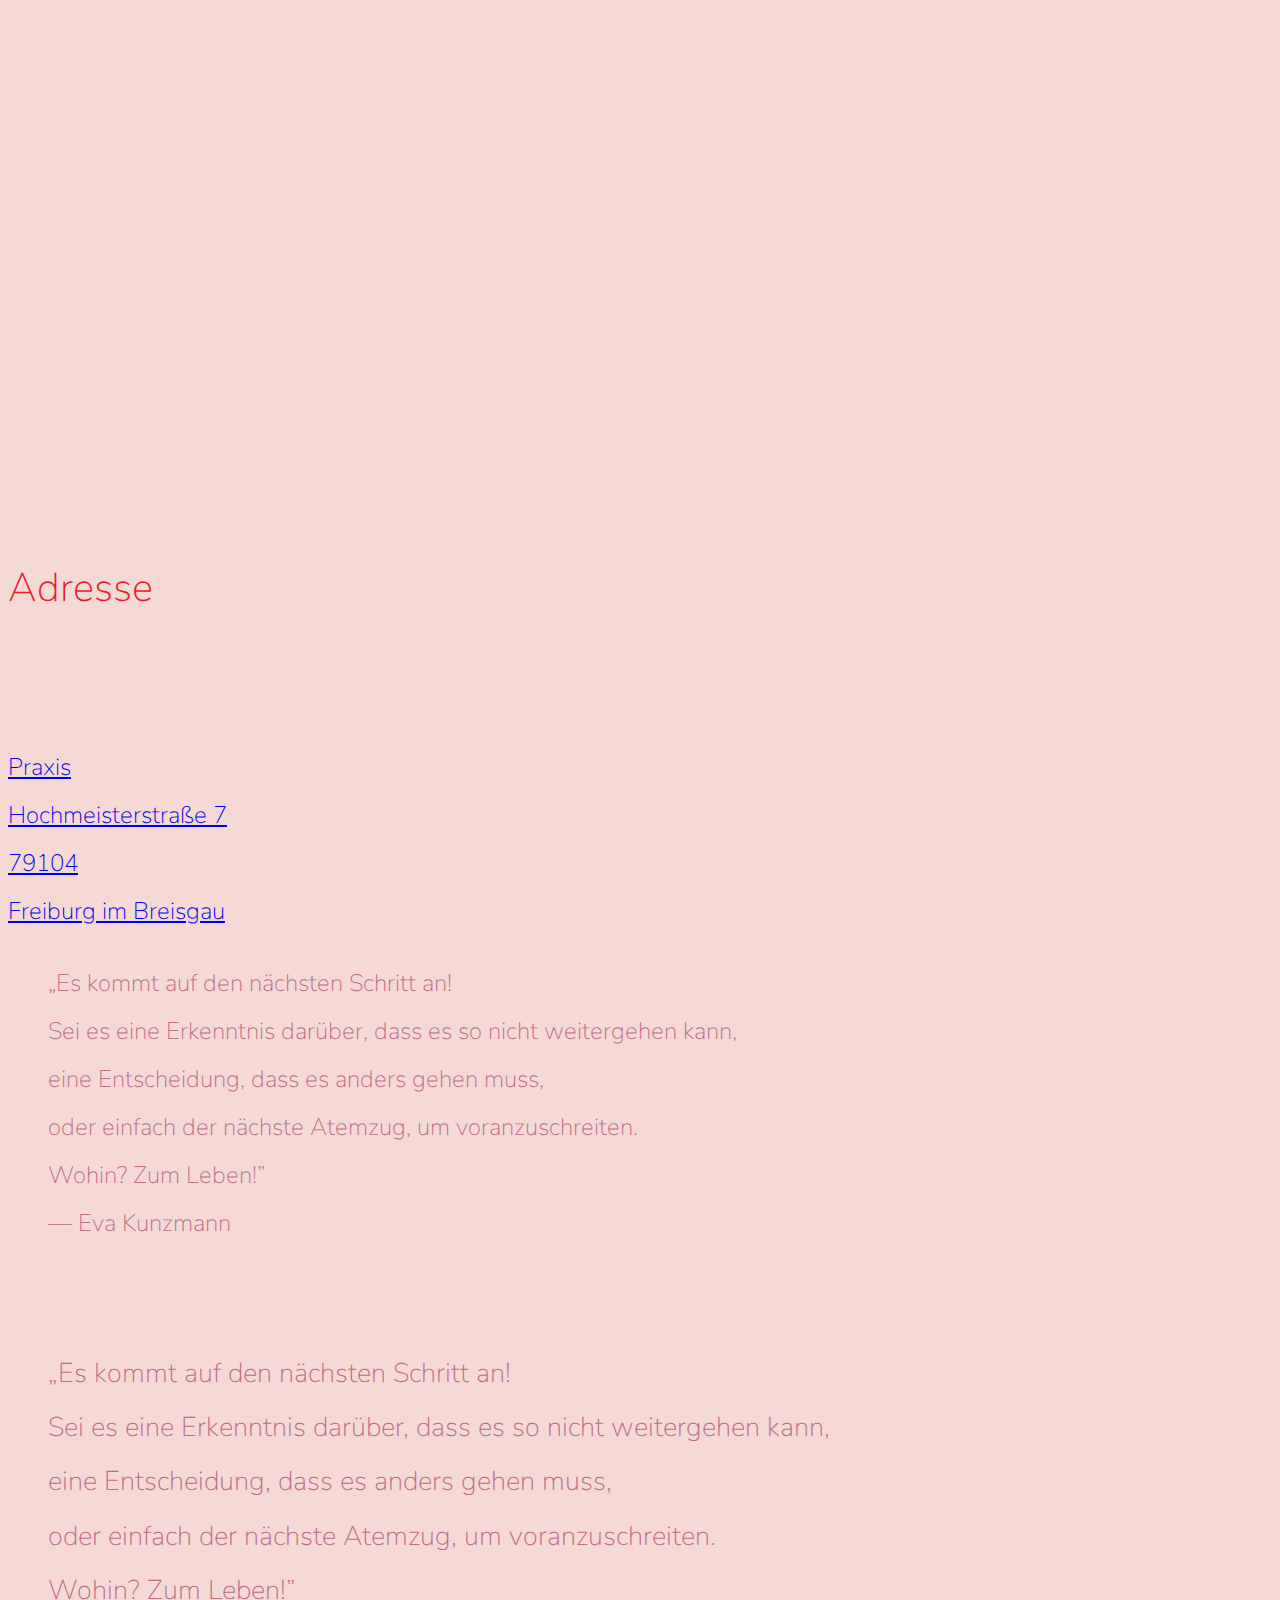
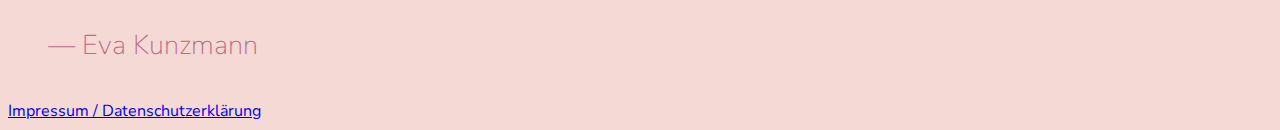
==== commit a82abfd1: "Update index.html" ====
--- a/index.html
+++ b/index.html
@@ -168,7 +168,7 @@
                                 7 <br> 79104 <br> Freiburg im Breisgau</a>
                         </p>
                         <blockquote class="d-block d-sm-none padding blockquote text-center">
-                            <p>&#8222Manchmal reicht ein einziger Schritt! <br> Sei es eine Erkenntnis darüber, dass es
+                            <p>&#8222Es kommt auf den nächsten Schritt an! <br> Sei es eine Erkenntnis darüber, dass es
                                 so nicht weitergehen
                                 kann, <br> eine Entscheidung, dass es anders gehen muss, <br> oder einfach der nächste
                                 Atemzug, um voranzuschreiten. <br>
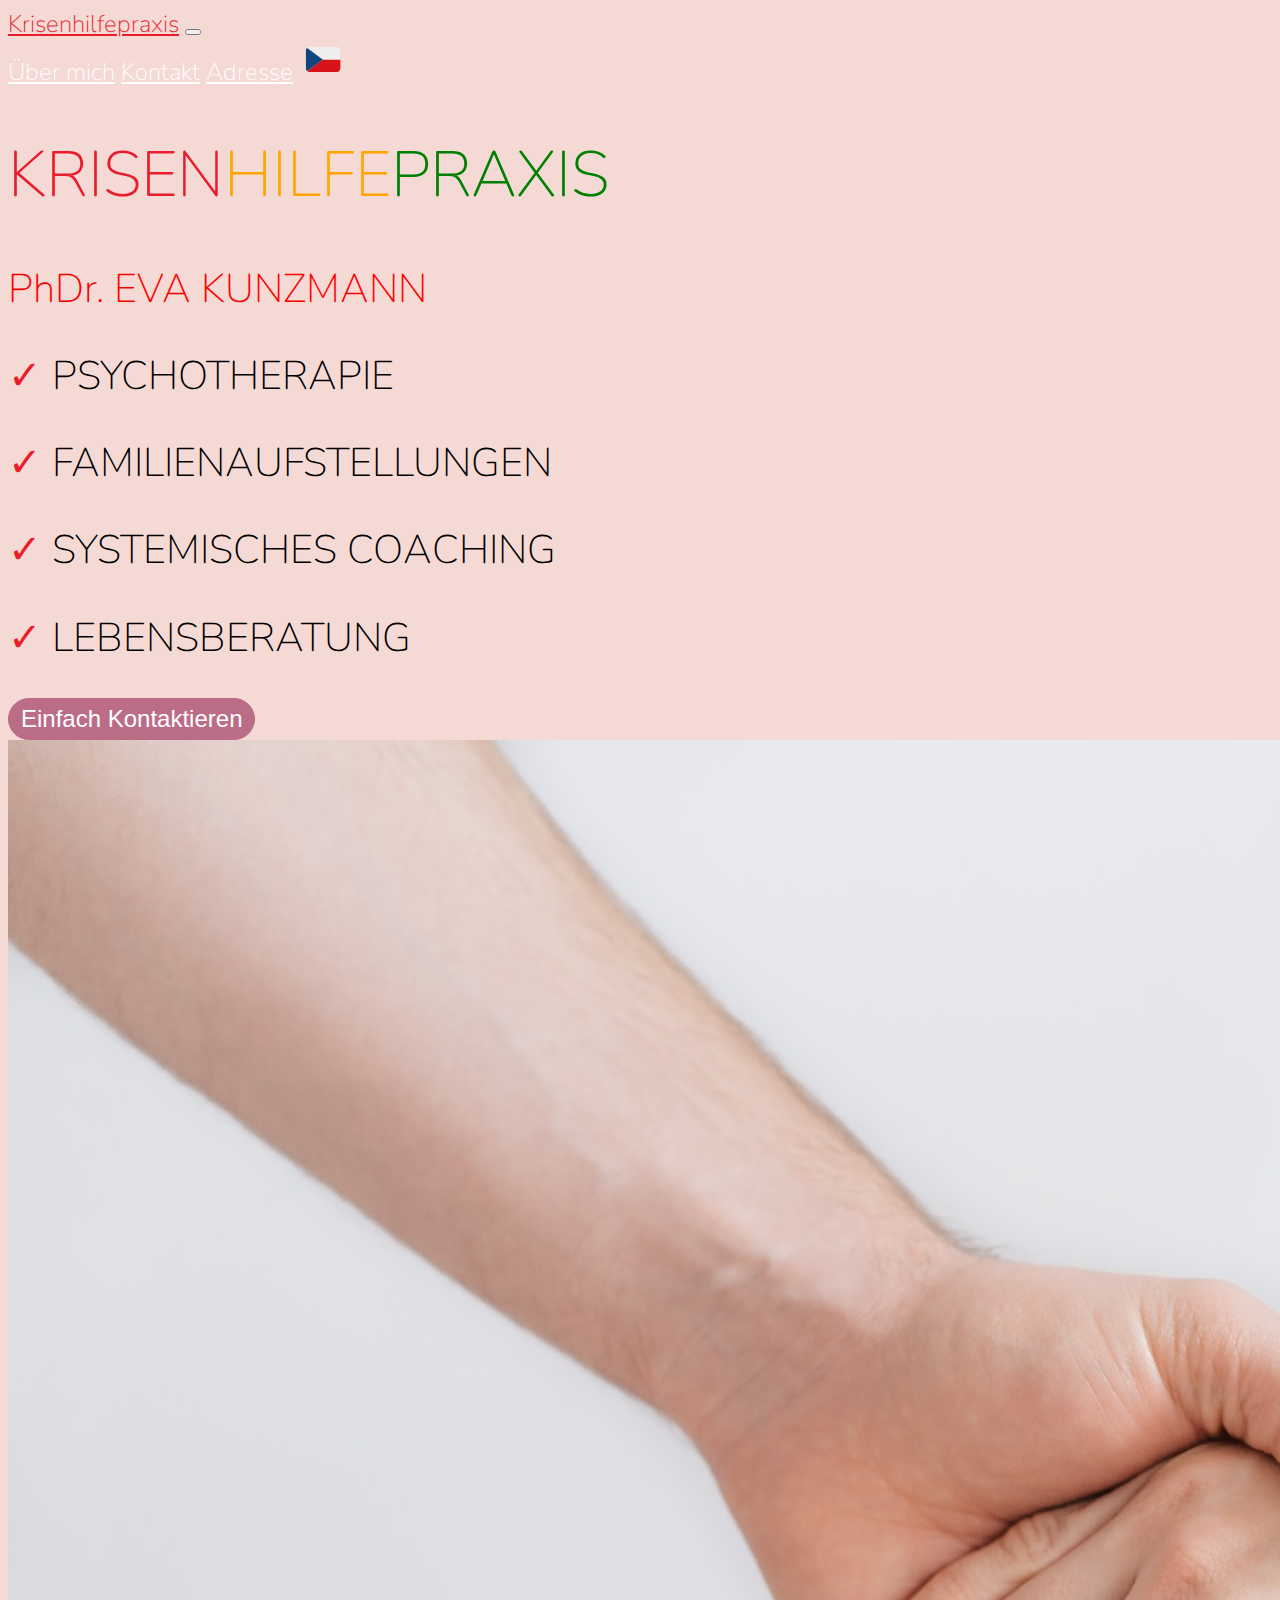
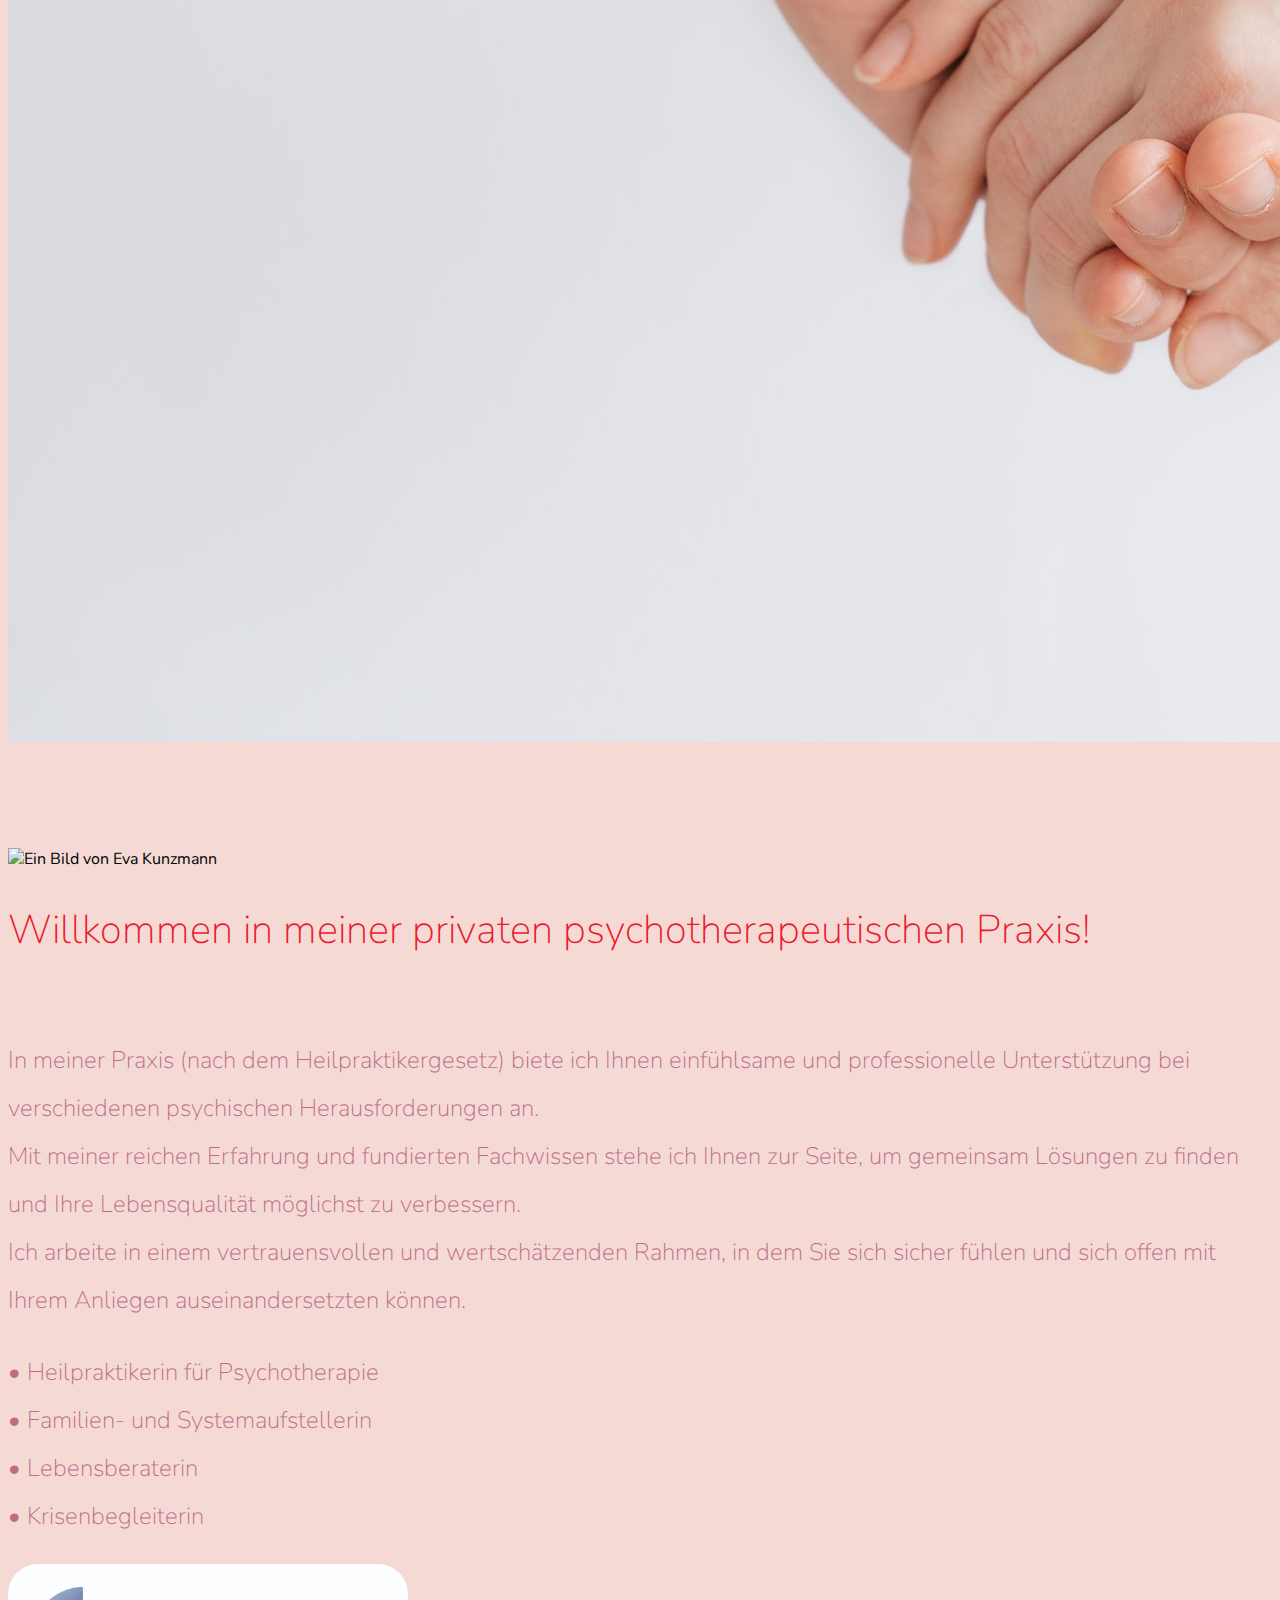
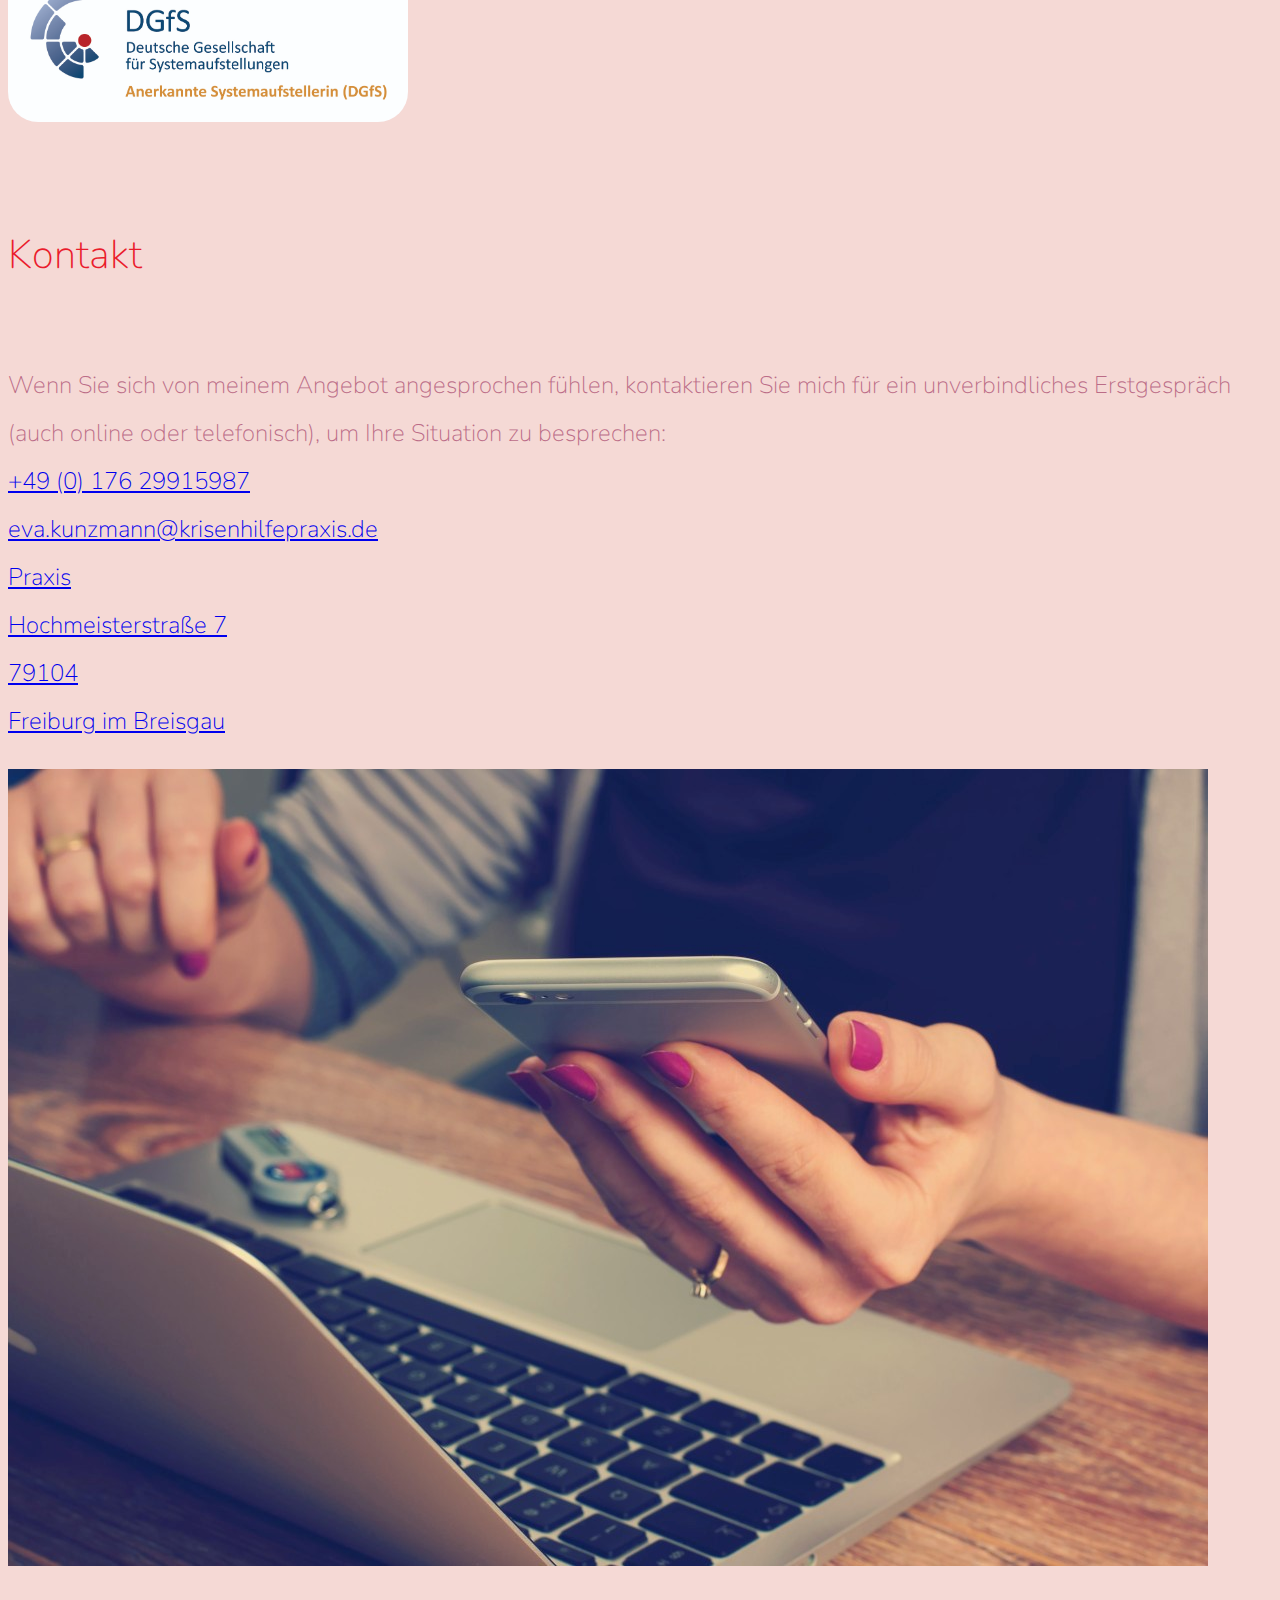
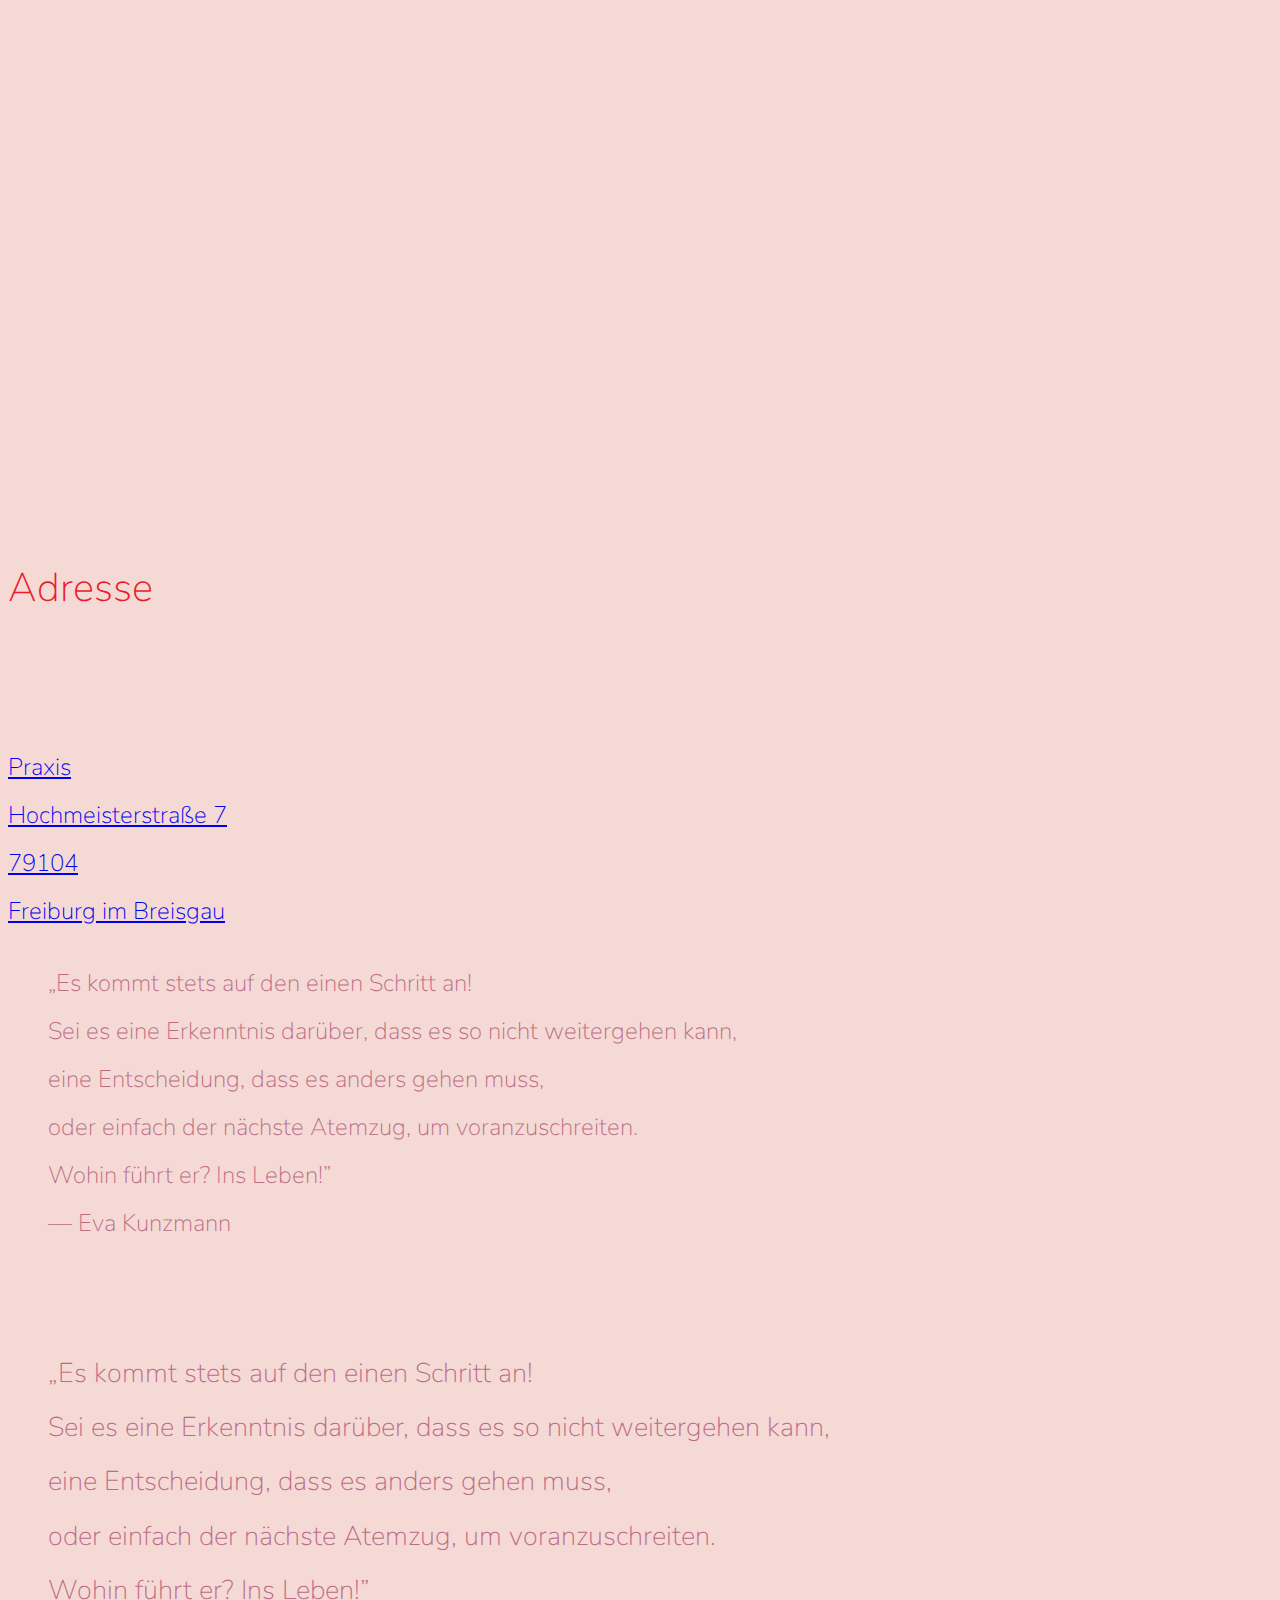
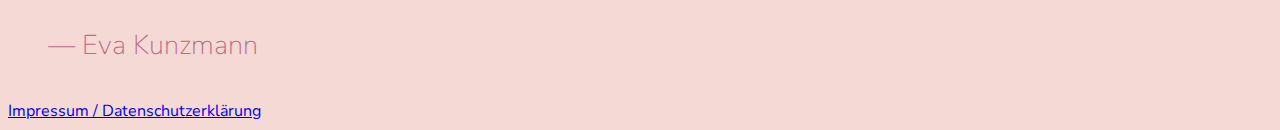
==== commit a13afe6c: "Update index.html" ====
--- a/index.html
+++ b/index.html
@@ -168,11 +168,11 @@
                                 7 <br> 79104 <br> Freiburg im Breisgau</a>
                         </p>
                         <blockquote class="d-block d-sm-none padding blockquote text-center">
-                            <p>&#8222Es kommt auf den nächsten Schritt an! <br> Sei es eine Erkenntnis darüber, dass es
-                                so nicht weitergehen
-                                kann, <br> eine Entscheidung, dass es anders gehen muss, <br> oder einfach der nächste
-                                Atemzug, um voranzuschreiten. <br>
-                                Wohin? Zum Leben!&#8221<br>
+                            <p>&#8222Es kommt stets auf den einen Schritt an! <br>
+                                Sei es eine Erkenntnis darüber, dass es so nicht weitergehen kann, <br>
+                                eine Entscheidung, dass es anders gehen muss, <br>
+                                oder einfach der nächste Atemzug, um voranzuschreiten. <br>
+                                Wohin führt er? Ins Leben!&#8221<br>
                                 <span class="text-muted">— Eva Kunzmann</span>
                             </p>
                         </blockquote>
@@ -184,9 +184,9 @@
 
     <!-- Blockquote -->
     <blockquote class="d-none d-sm-block padding blockquote text-center">
-        <p>&#8222Es kommt auf den nächsten Schritt an! <br> Sei es eine Erkenntnis darüber, dass es so nicht weitergehen
+        <p>&#8222Es kommt stets auf den einen Schritt an!<br> Sei es eine Erkenntnis darüber, dass es so nicht weitergehen
             kann, <br> eine Entscheidung, dass es anders gehen muss, <br> oder einfach der nächste Atemzug, um voranzuschreiten. <br>
-            Wohin? Zum Leben!&#8221<br>
+            Wohin führt er? Ins Leben!&#8221<br>
             <span class="text-muted">— Eva Kunzmann</span>
         </p>
     </blockquote>
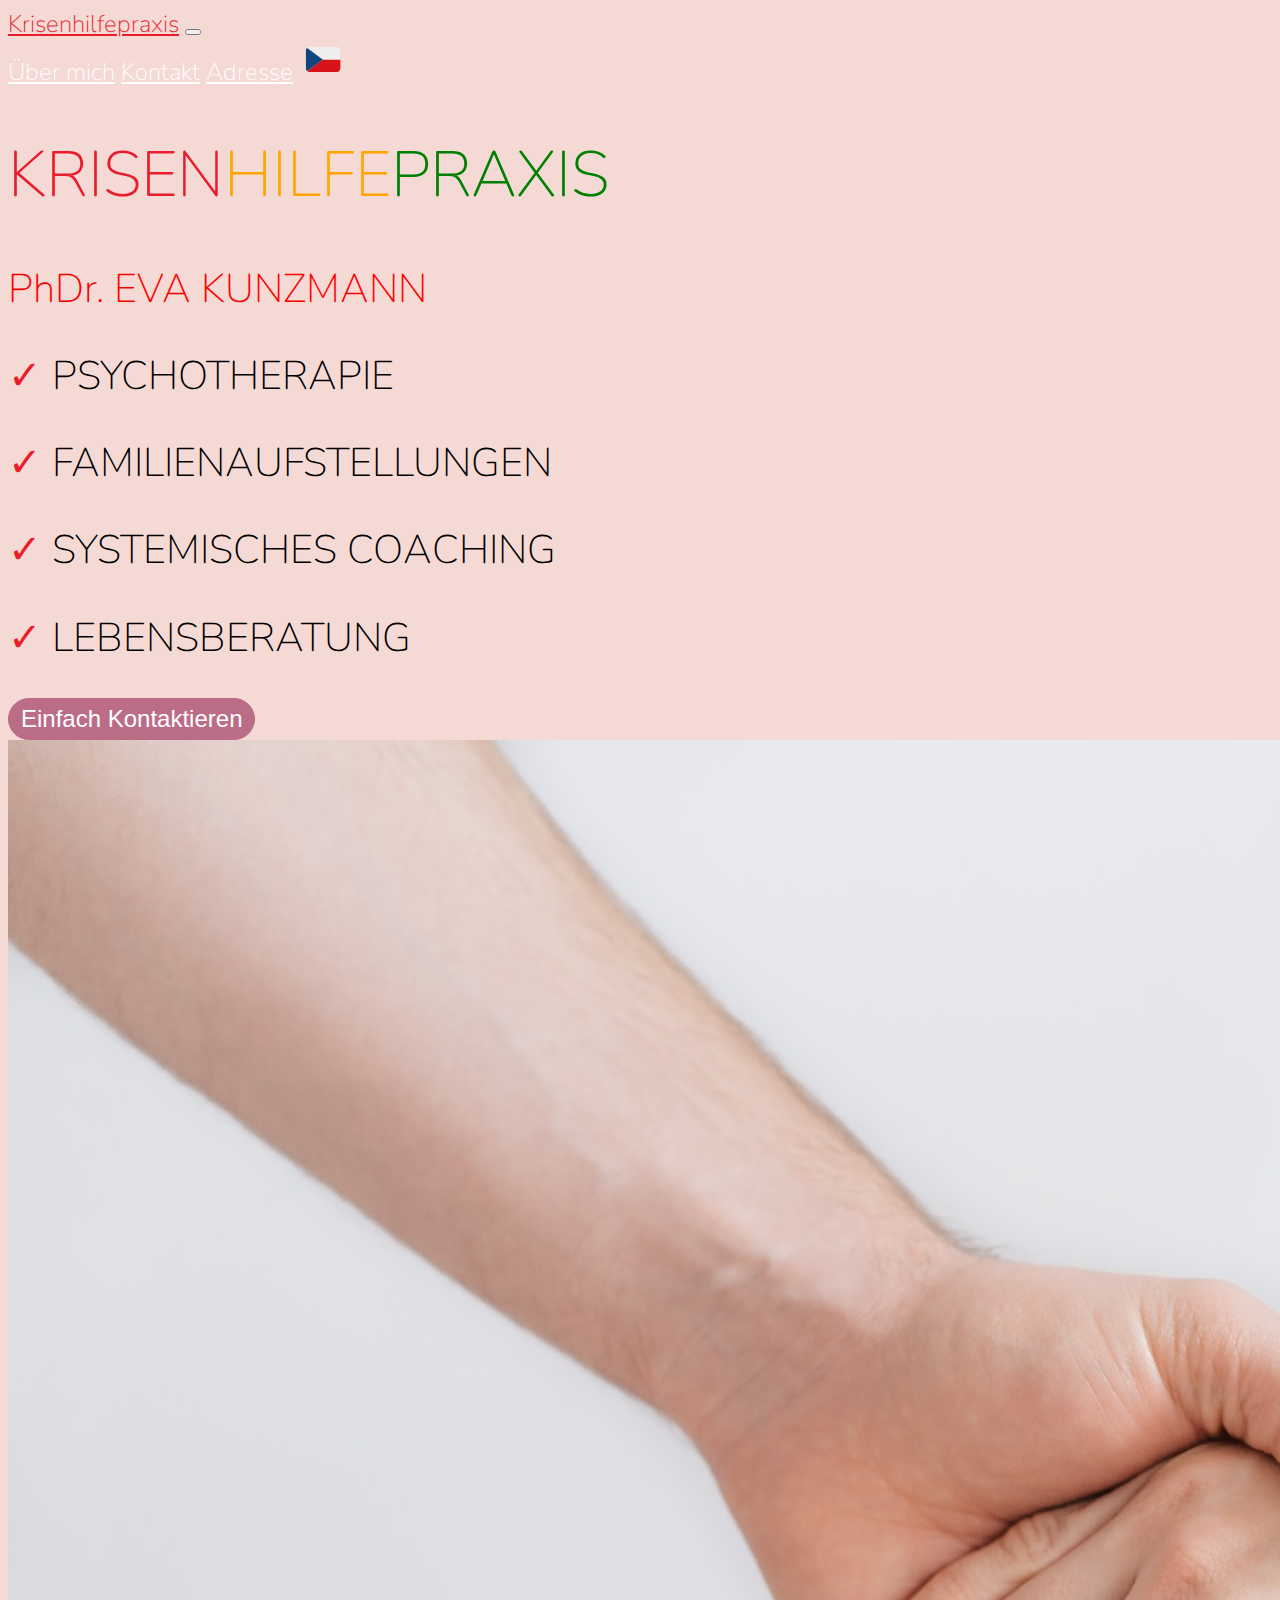
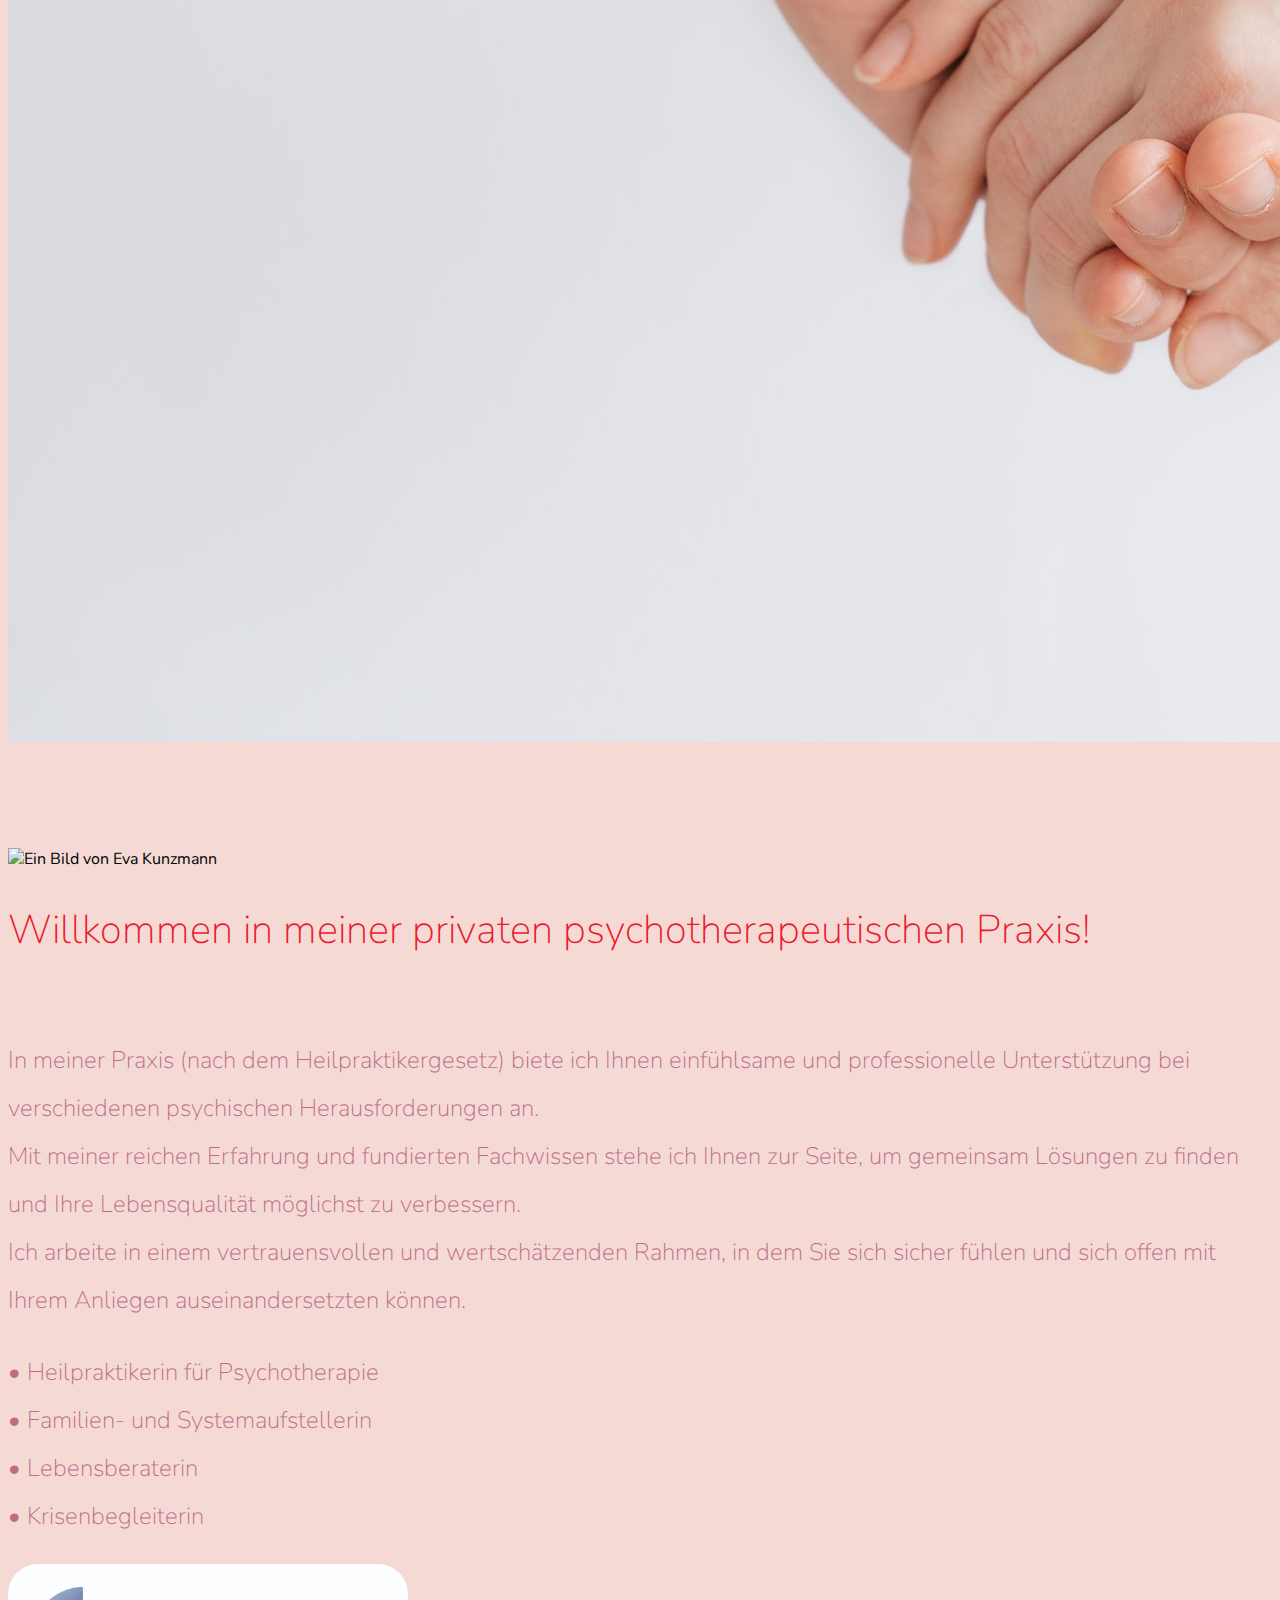
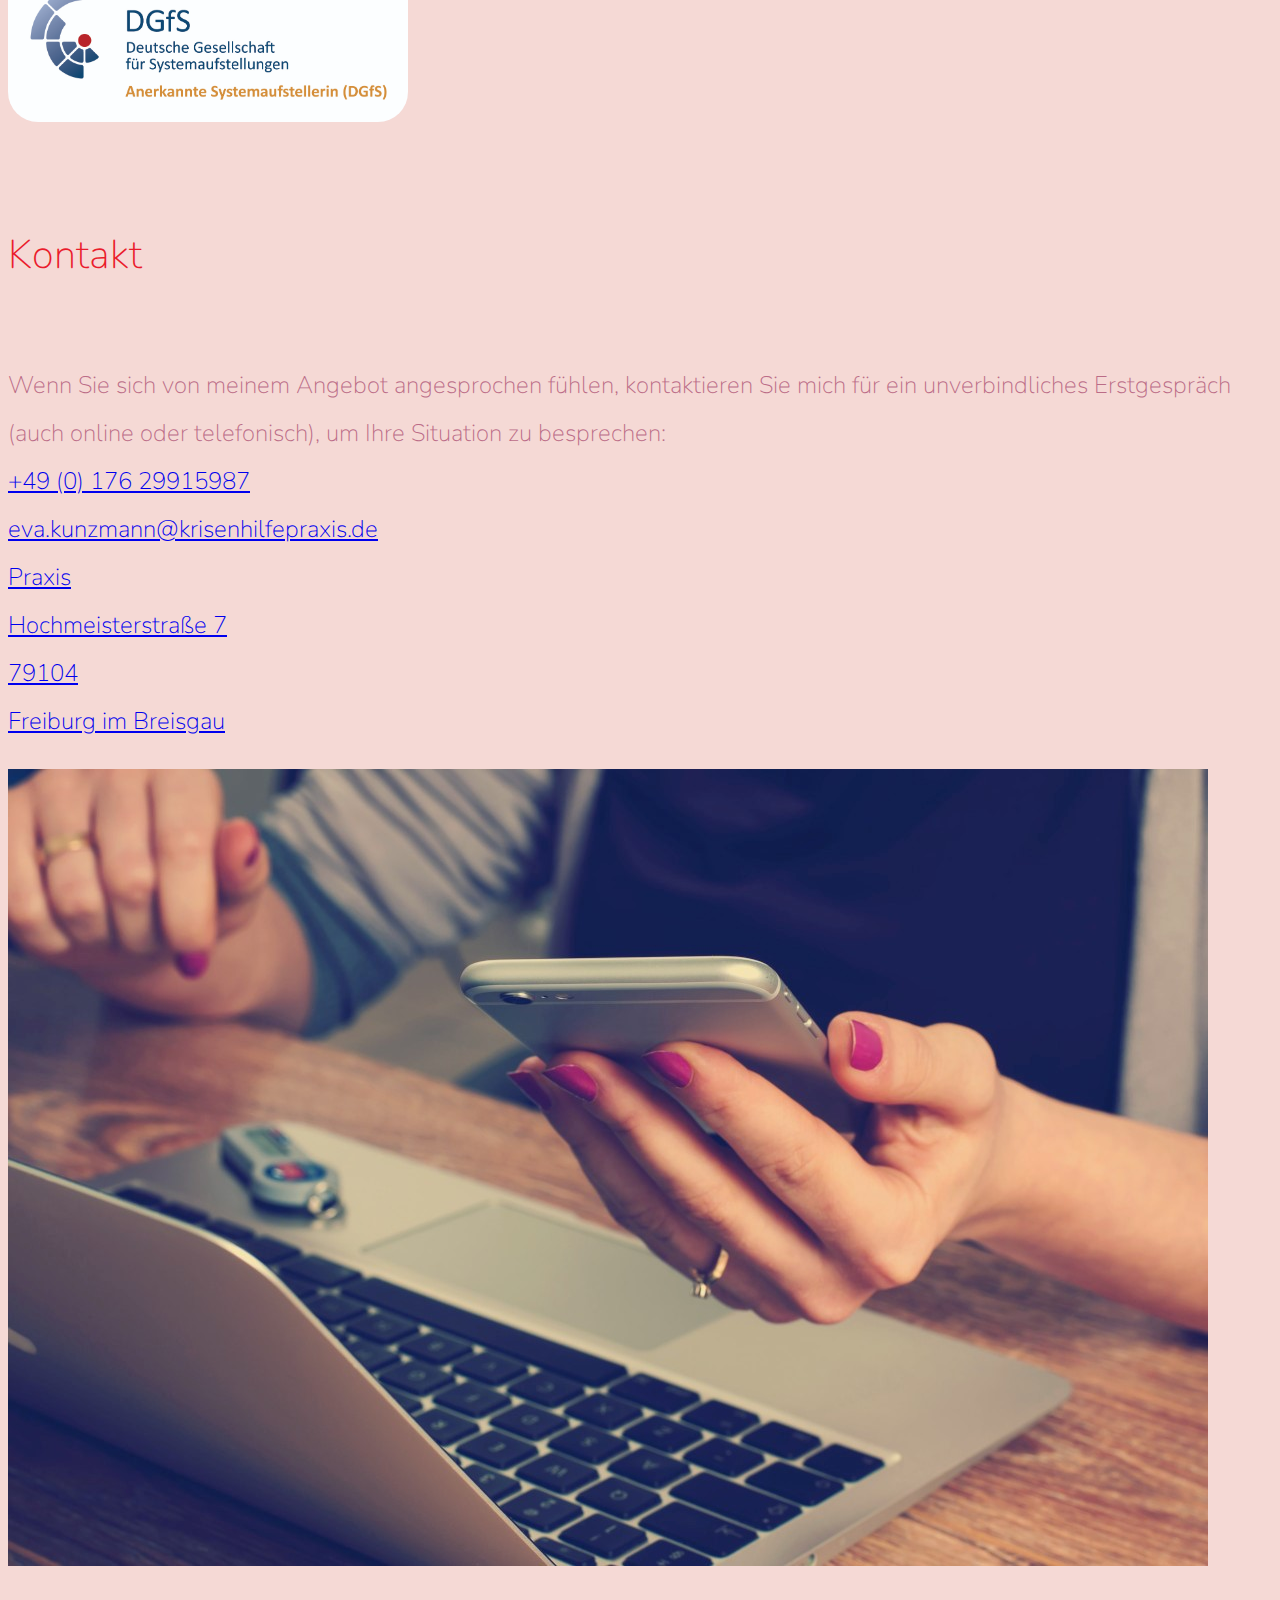
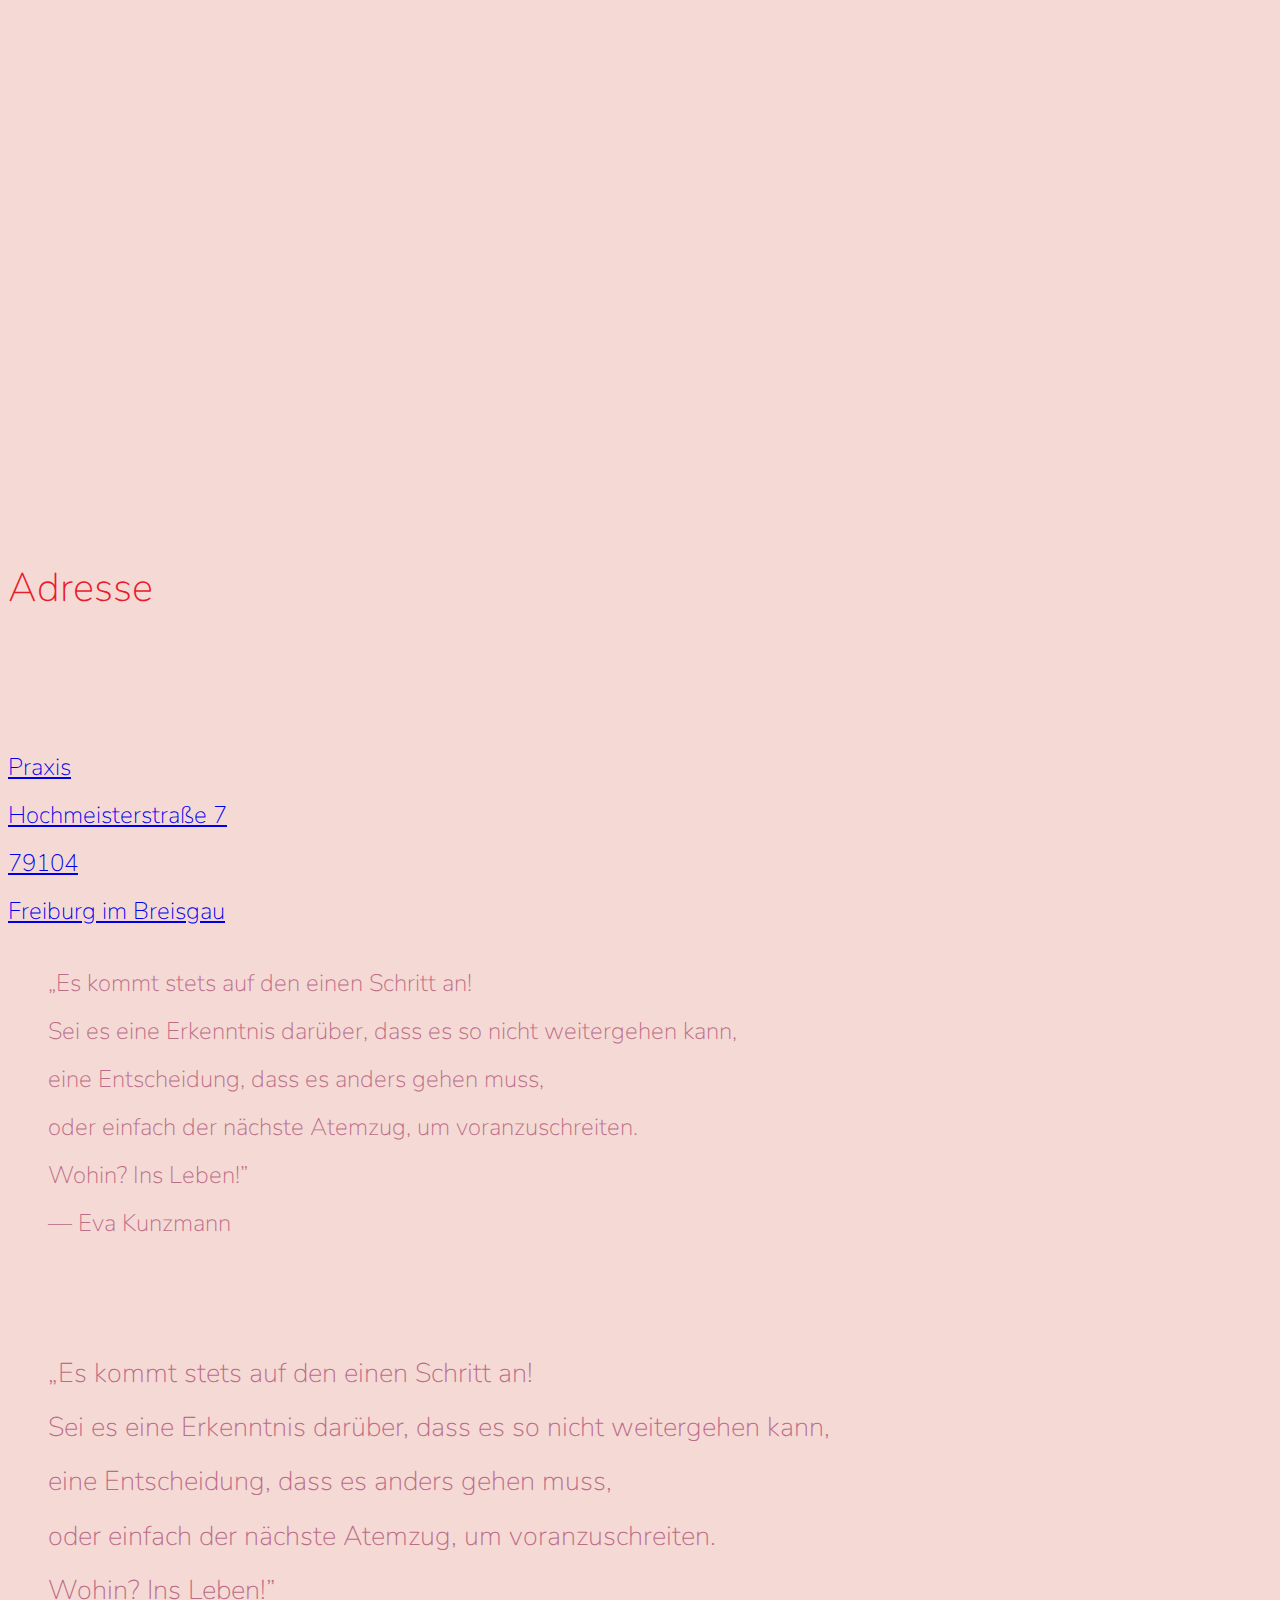
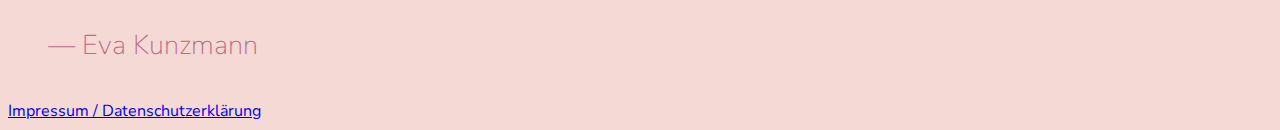
==== commit c7d11a5a: "Update index.html" ====
--- a/index.html
+++ b/index.html
@@ -172,7 +172,7 @@
                                 Sei es eine Erkenntnis darüber, dass es so nicht weitergehen kann, <br>
                                 eine Entscheidung, dass es anders gehen muss, <br>
                                 oder einfach der nächste Atemzug, um voranzuschreiten. <br>
-                                Wohin führt er? Ins Leben!&#8221<br>
+                                Wohin? Ins Leben!&#8221<br>
                                 <span class="text-muted">— Eva Kunzmann</span>
                             </p>
                         </blockquote>
@@ -186,7 +186,7 @@
     <blockquote class="d-none d-sm-block padding blockquote text-center">
         <p>&#8222Es kommt stets auf den einen Schritt an!<br> Sei es eine Erkenntnis darüber, dass es so nicht weitergehen
             kann, <br> eine Entscheidung, dass es anders gehen muss, <br> oder einfach der nächste Atemzug, um voranzuschreiten. <br>
-            Wohin führt er? Ins Leben!&#8221<br>
+            Wohin? Ins Leben!&#8221<br>
             <span class="text-muted">— Eva Kunzmann</span>
         </p>
     </blockquote>
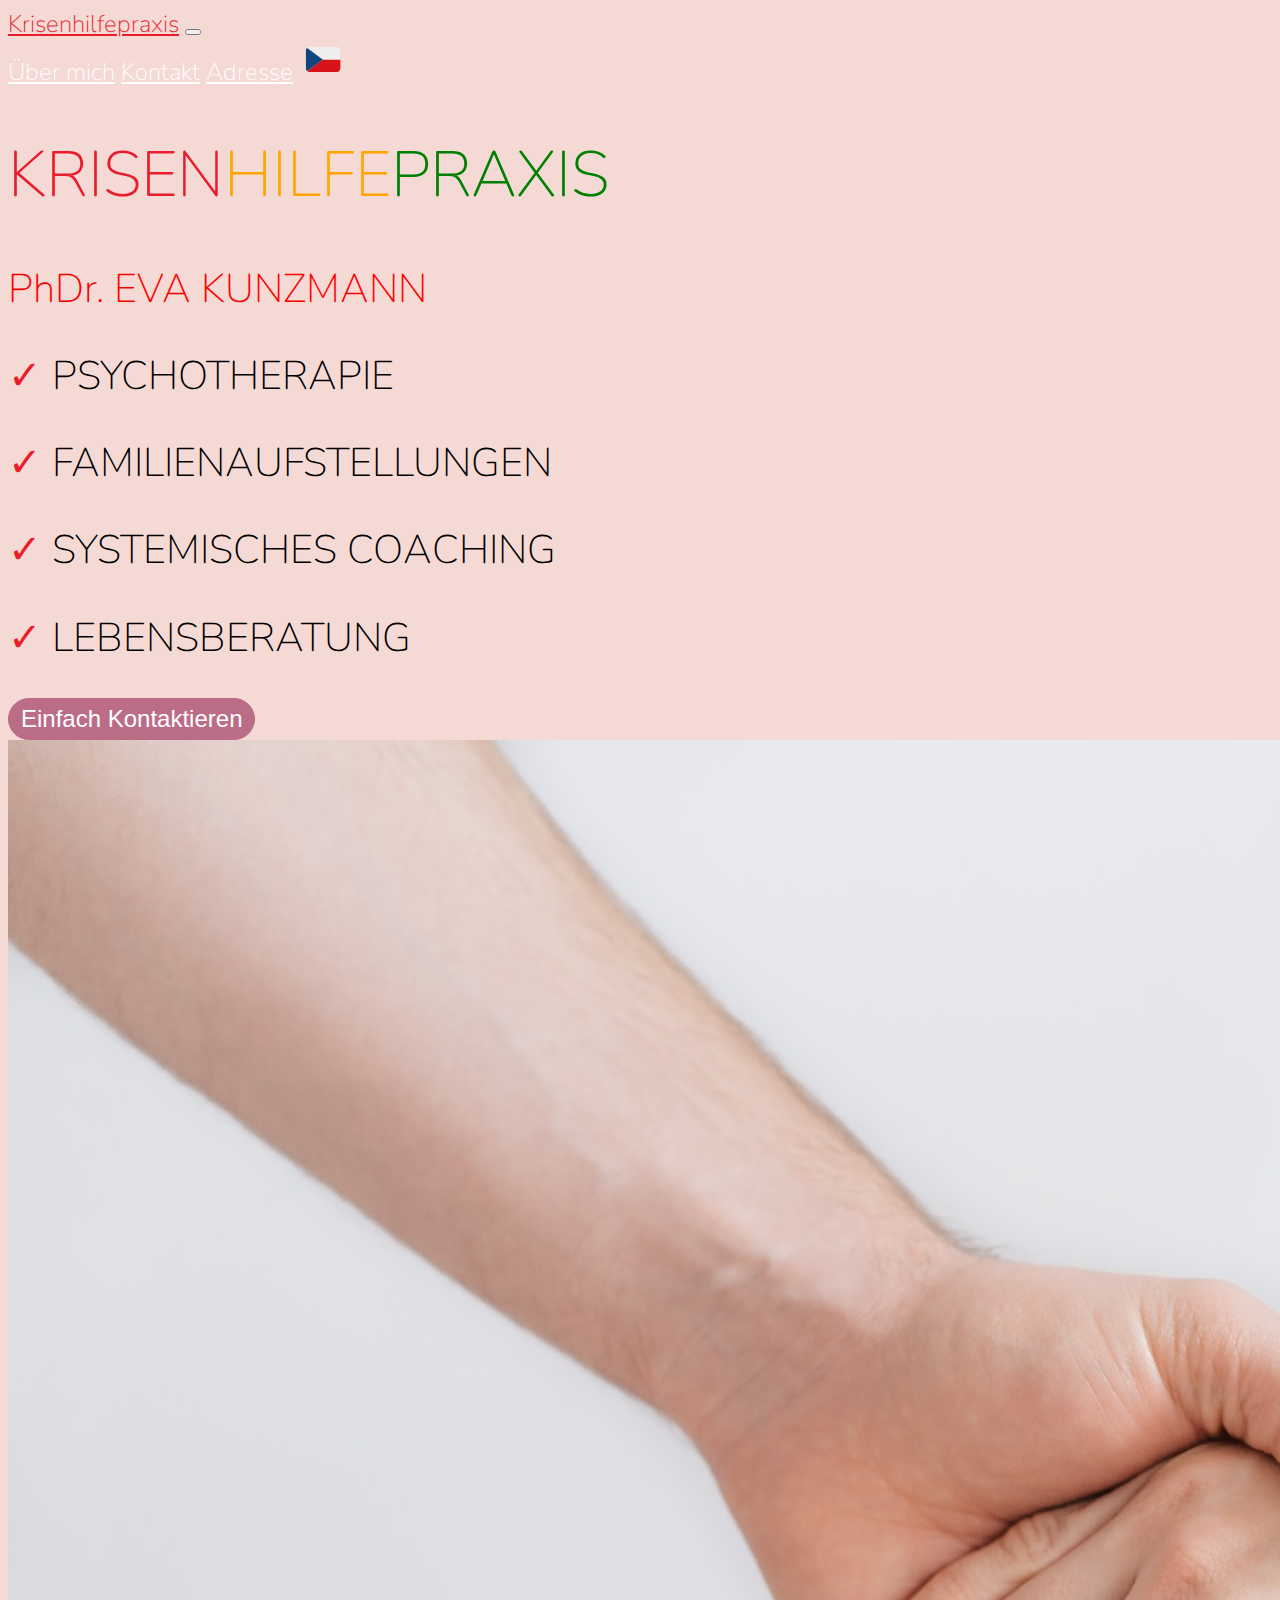
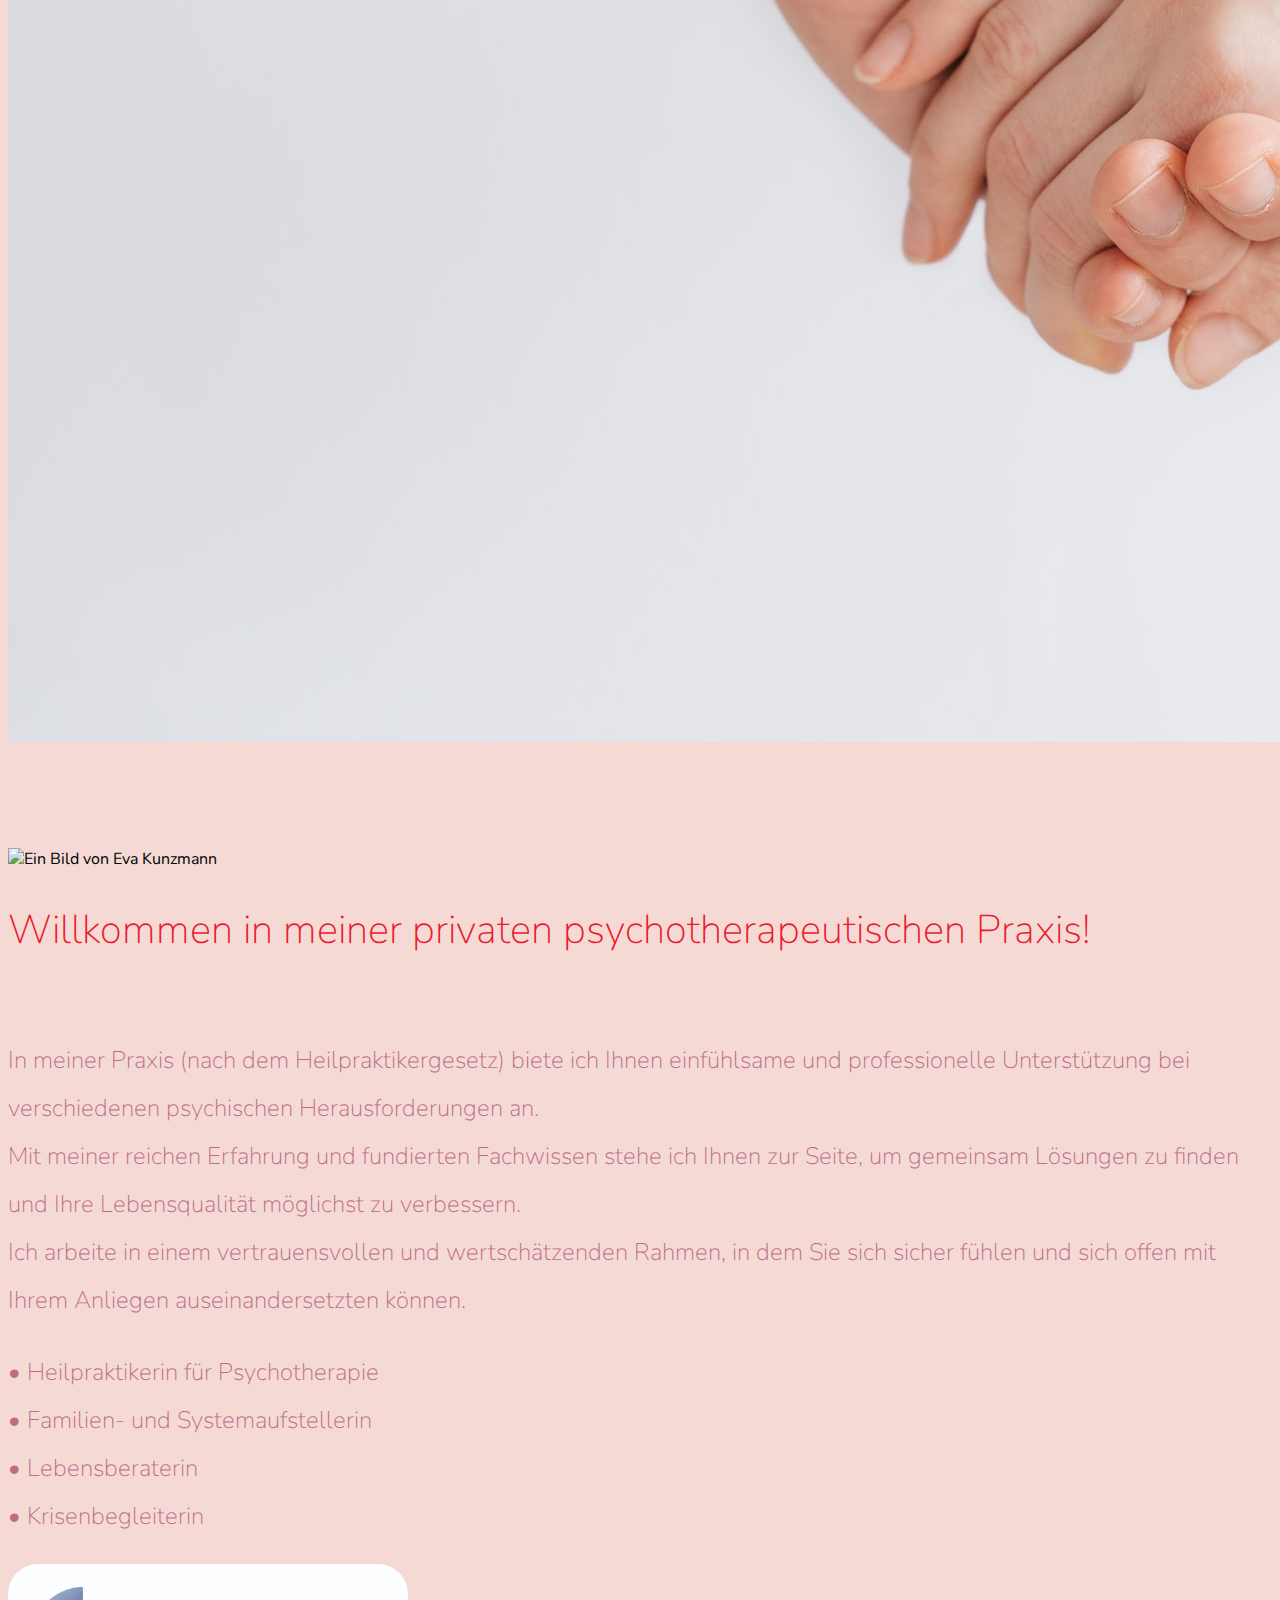
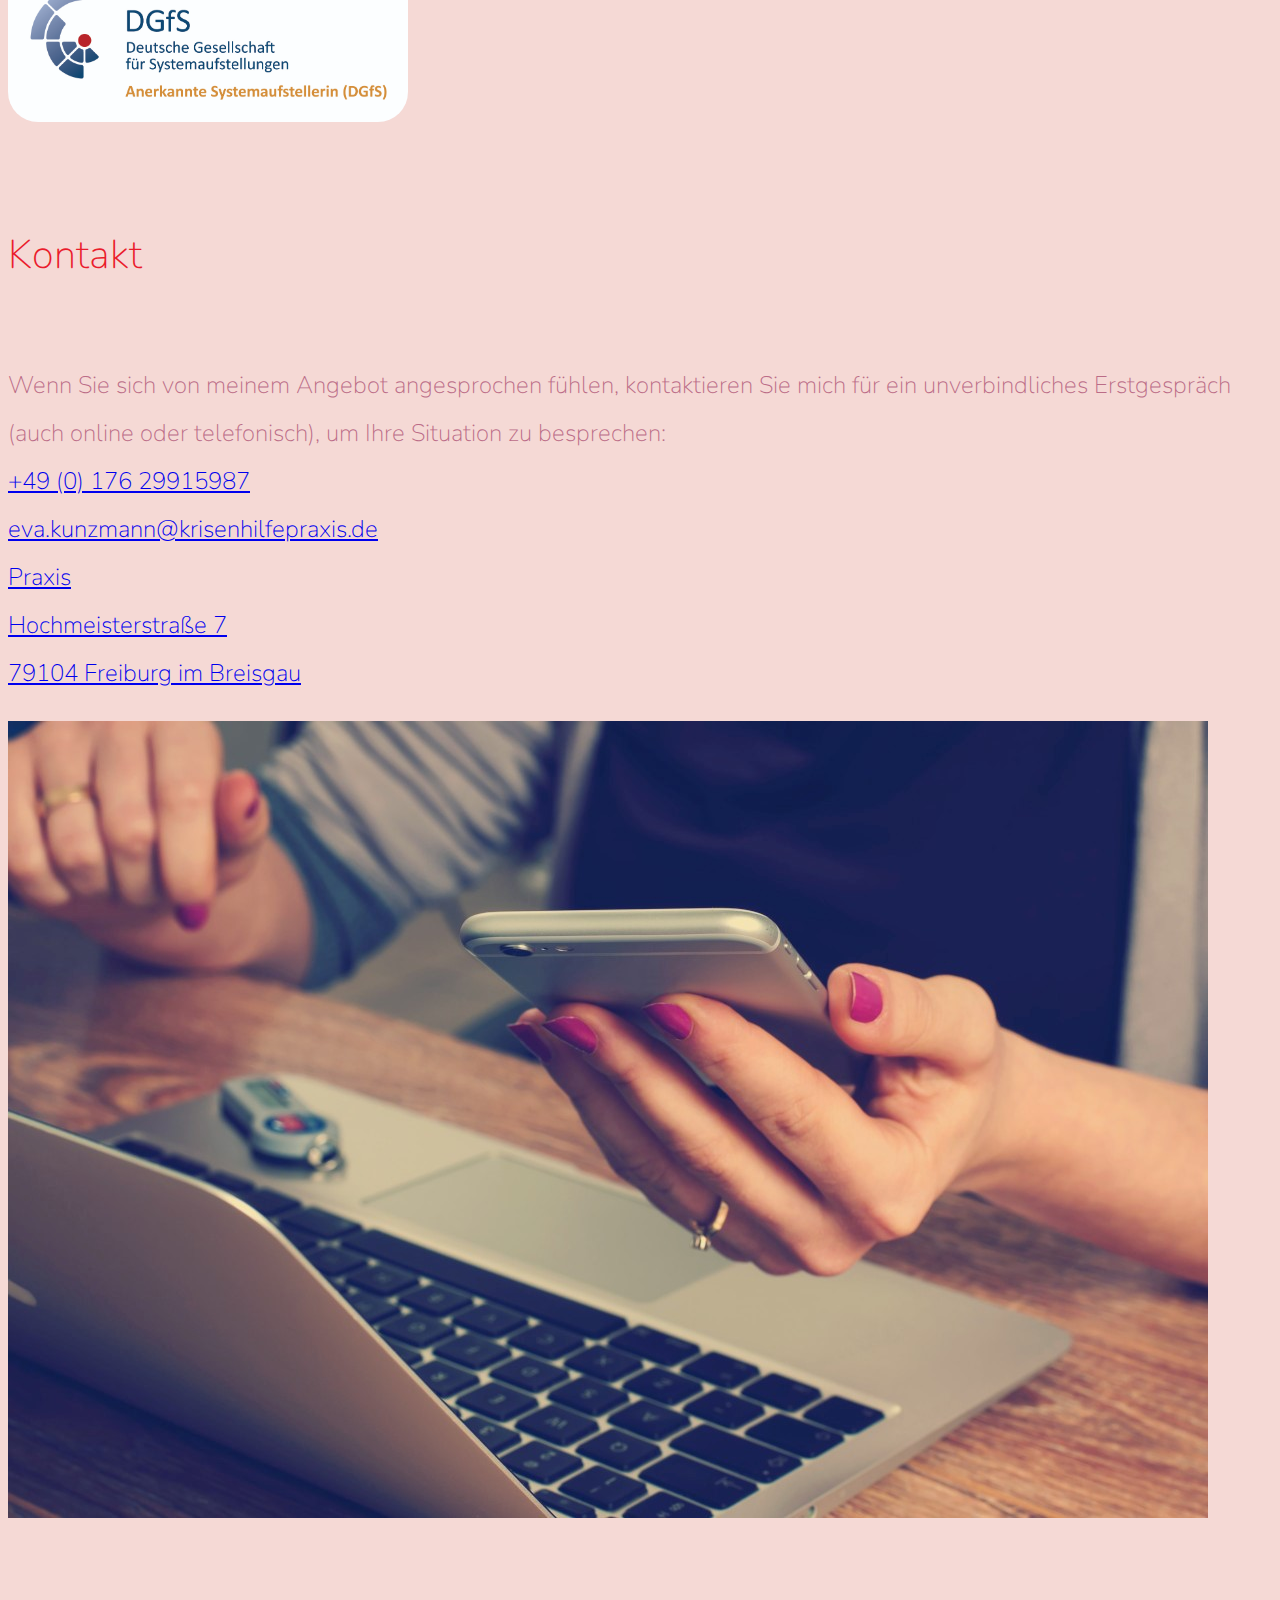
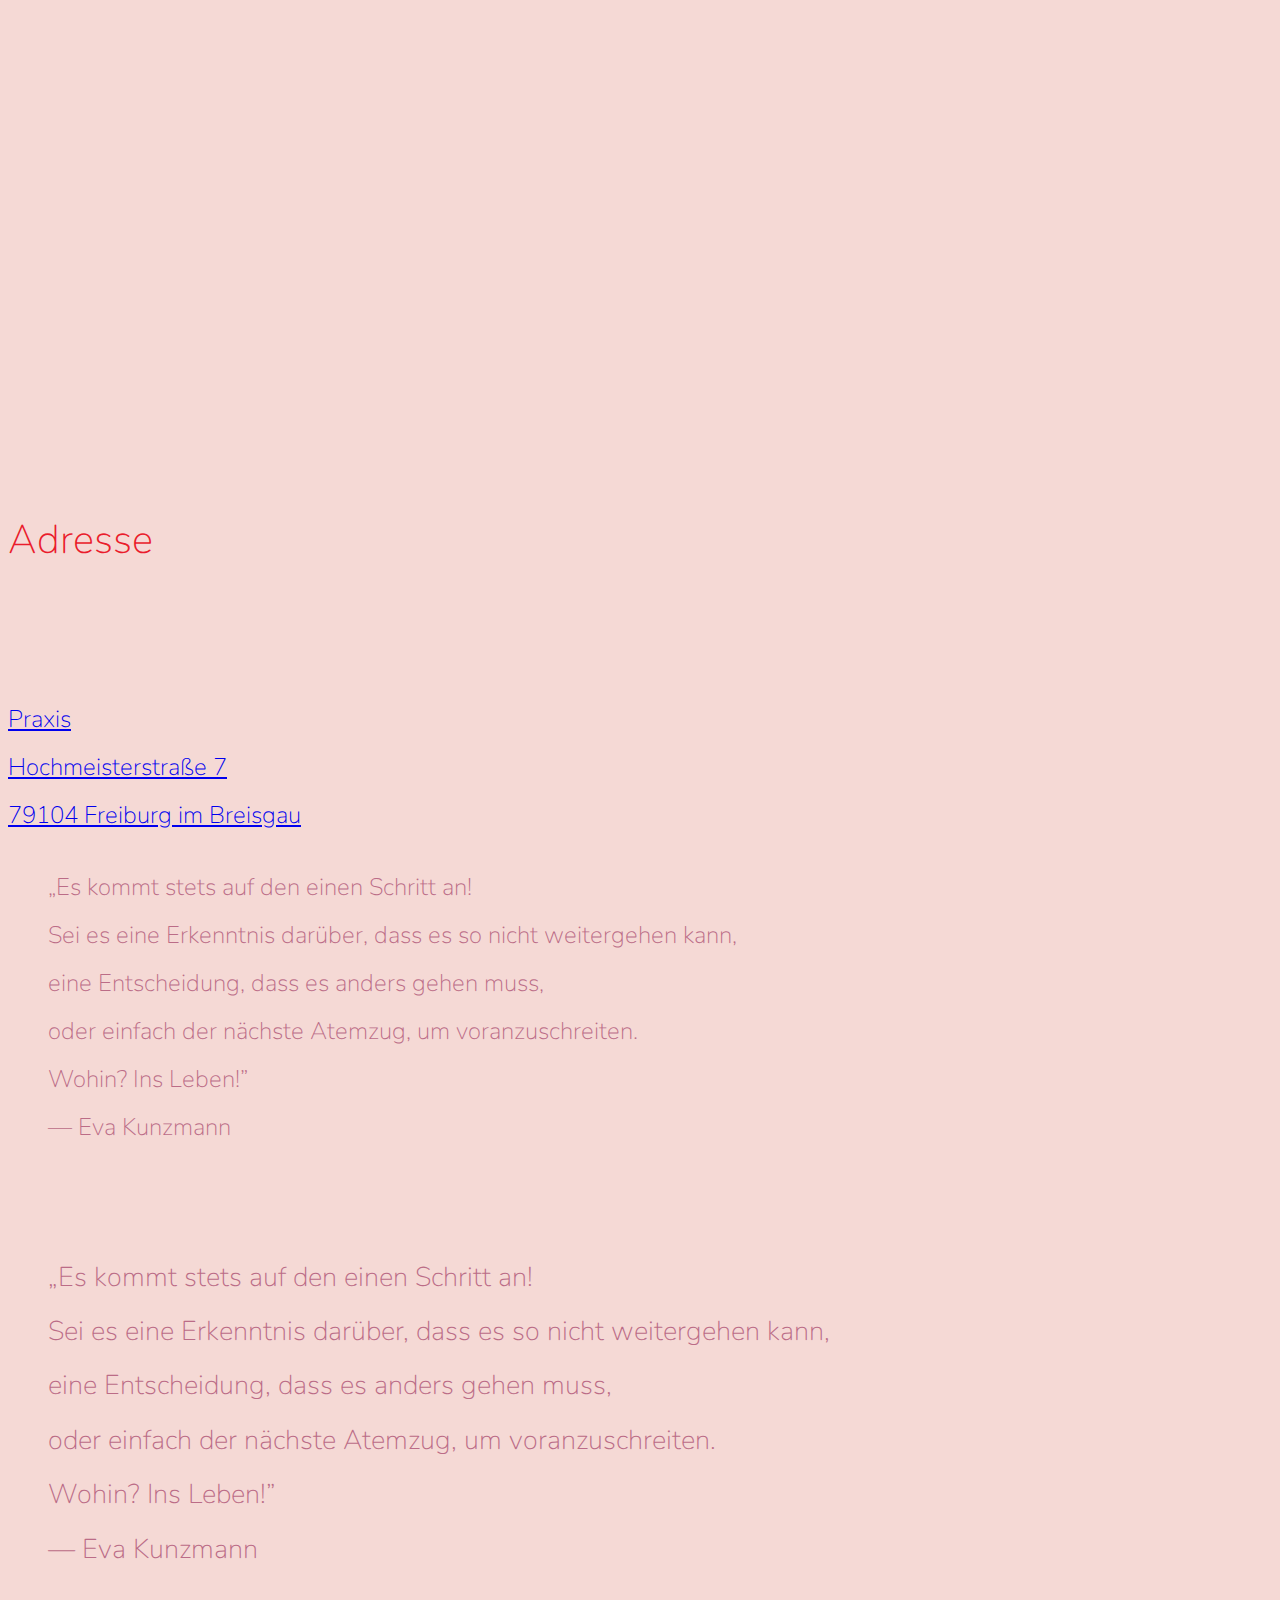
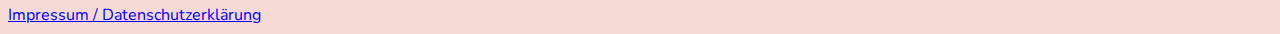
==== commit 5c8f8225: "Update index.html" ====
--- a/index.html
+++ b/index.html
@@ -135,8 +135,10 @@
                             <a class="mannheim d-block d-sm-none p-3" style="line-height: 1.5;" target="_blank"
                                 rel="noopener norefererrer"
                                 href="https://maps.app.goo.gl/FZG4gWLov16VW7R68">
-                                Praxis <br> Hochmeisterstraße 7 <br> 79104 <br> Freiburg im Breisgau</a>
-
+                                Praxis <br>
+                                Hochmeisterstraße 7 <br>
+                                79104 Freiburg im Breisgau
+                            </a>
                         </p>
                     </div>
                 </div>
@@ -164,8 +166,8 @@
                             <a class="mannheim" target="_blank" rel="noopener norefererrer"
                                 href="https://maps.app.goo.gl/FZG4gWLov16VW7R68">
                                 Praxis<br>
-                                Hochmeisterstraße
-                                7 <br> 79104 <br> Freiburg im Breisgau</a>
+                                Hochmeisterstraße 7 <br>
+                                79104 Freiburg im Breisgau</a>
                         </p>
                         <blockquote class="d-block d-sm-none padding blockquote text-center">
                             <p>&#8222Es kommt stets auf den einen Schritt an! <br>
